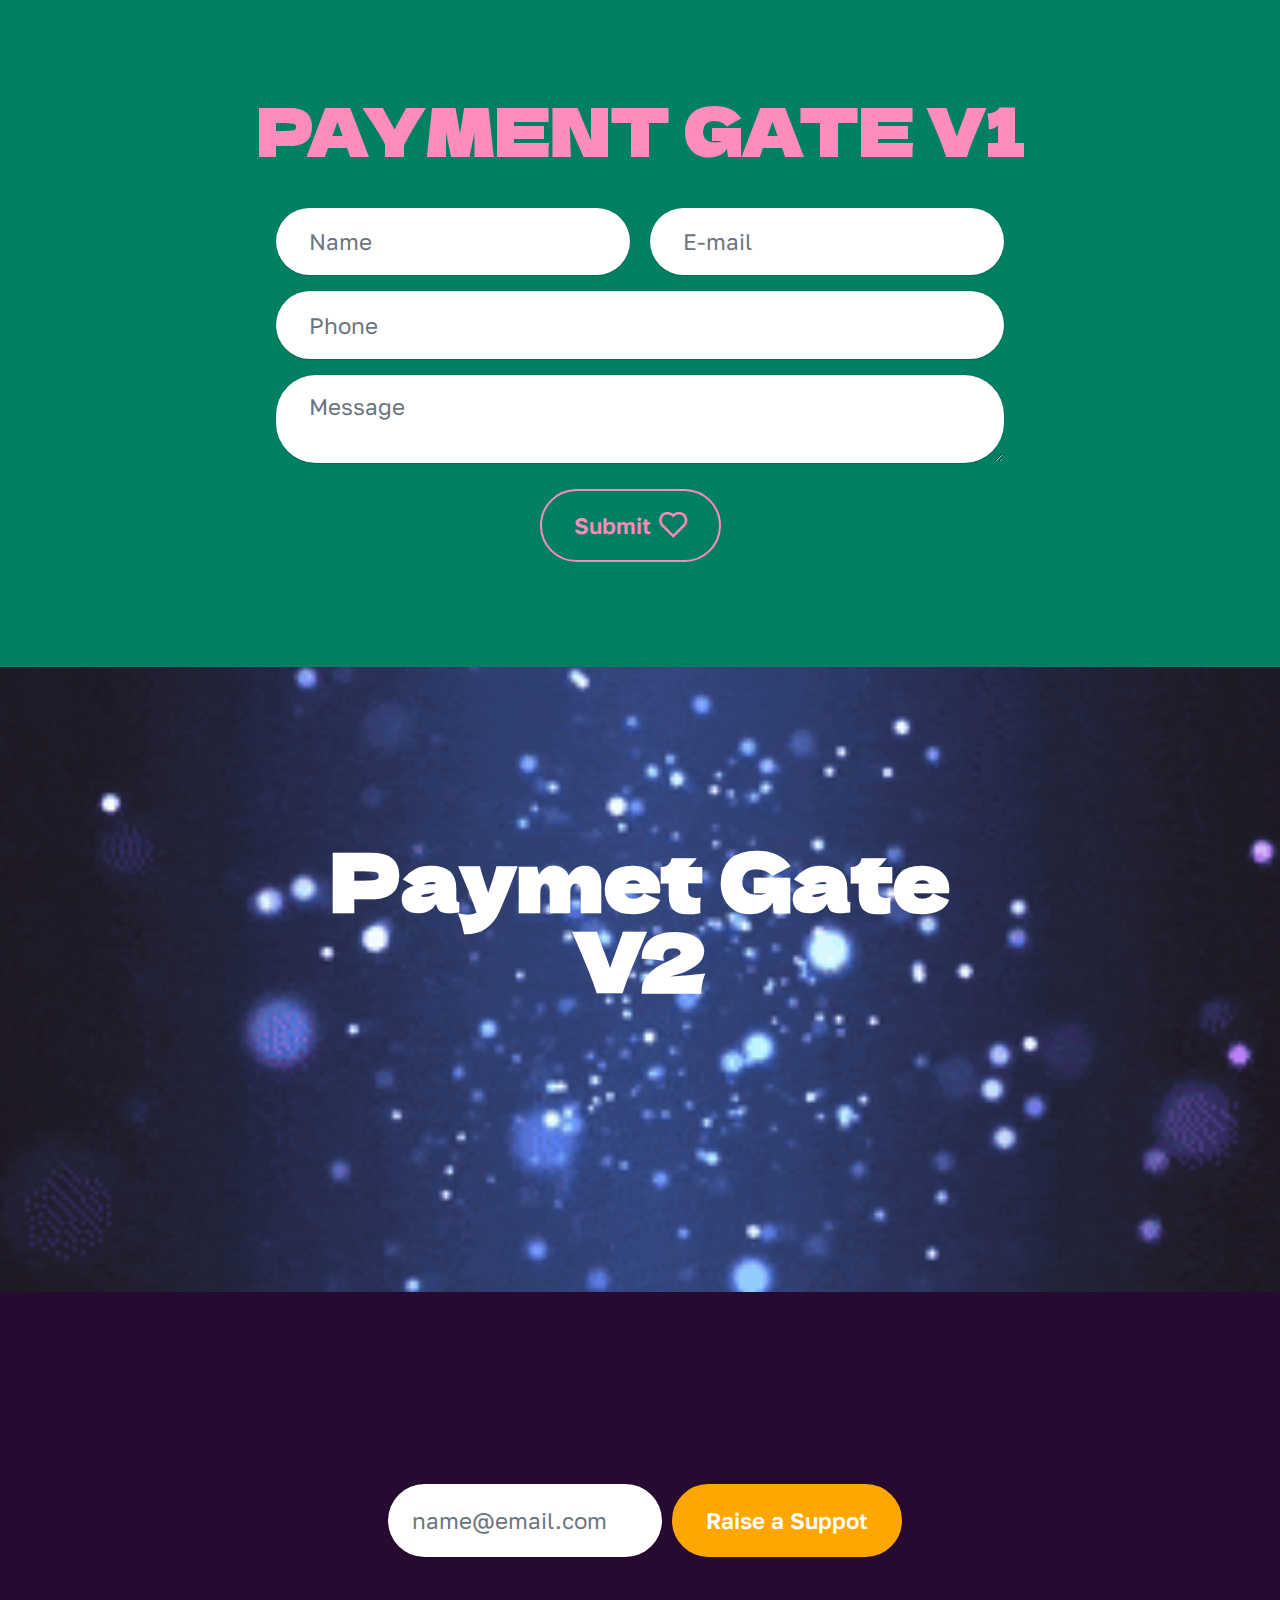
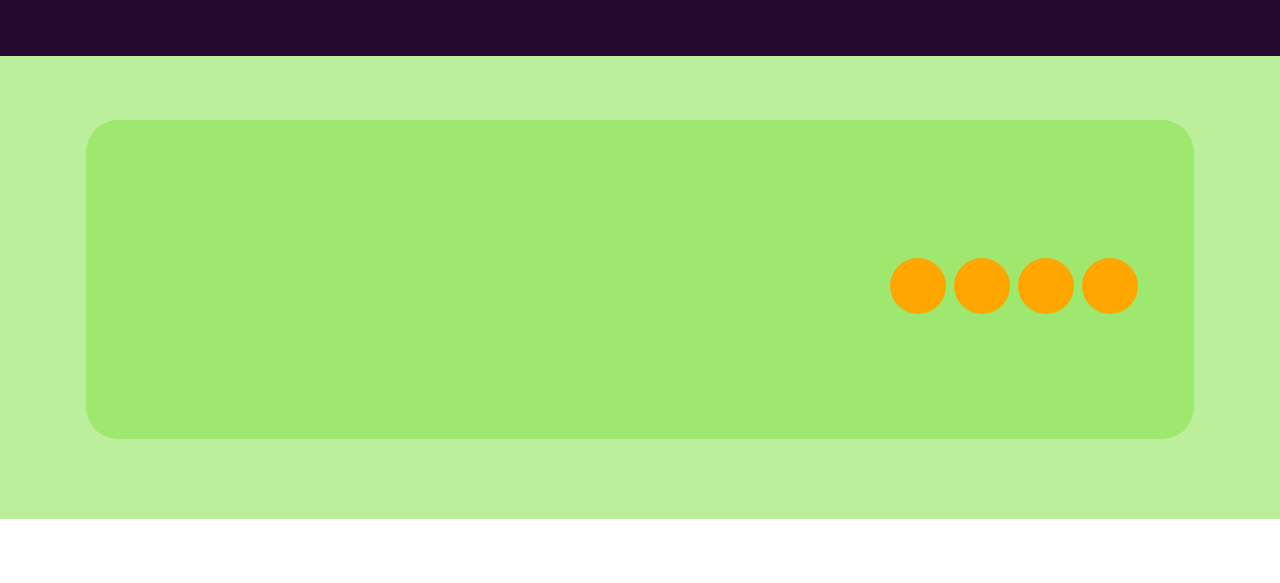
==== index.html @ 2d4a3974 "Rename payme.html to index.html" ====
<!DOCTYPE html>
<html  >
<head>
 
  <meta charset="UTF-8">
  <meta http-equiv="X-UA-Compatible" content="IE=edge">
  <meta name="generator" content="Mobirise v5.9.6, mobirise.com">
  <meta name="twitter:card" content="summary_large_image"/>
  <meta name="twitter:image:src" content="www.techtoam.online">
  <meta property="og:image" content="www.techtoam.online">
  <meta name="twitter:title" content="Payment Gate V1">
  <meta name="viewport" content="width=device-width, initial-scale=1, minimum-scale=1">
  <link rel="shortcut icon" href="assets/images/logo5.png" type="image/x-icon">
  <meta name="description" content="If Any Issue Visit "www.techtoam.online"">
  
  
  <title>Payment Gate V1</title>
  <link rel="stylesheet" href="assets/web/assets/mobirise-icons2/mobirise2.css">
  <link rel="stylesheet" href="assets/bootstrap/css/bootstrap.min.css">
  <link rel="stylesheet" href="assets/bootstrap/css/bootstrap-grid.min.css">
  <link rel="stylesheet" href="assets/bootstrap/css/bootstrap-reboot.min.css">
  <link rel="stylesheet" href="assets/animatecss/animate.css">
  <link rel="stylesheet" href="assets/socicon/css/styles.css">
  <link rel="stylesheet" href="assets/theme/css/style.css">
  <link rel="preload" href="https://fonts.googleapis.com/css?family=Dela+Gothic+One:400&display=swap" as="style" onload="this.onload=null;this.rel='stylesheet'">
  <noscript><link rel="stylesheet" href="https://fonts.googleapis.com/css?family=Dela+Gothic+One:400&display=swap"></noscript>
  <link rel="preload" href="https://fonts.googleapis.com/css?family=Golos+Text:400,500,600,700,800,900&display=swap" as="style" onload="this.onload=null;this.rel='stylesheet'">
  <noscript><link rel="stylesheet" href="https://fonts.googleapis.com/css?family=Golos+Text:400,500,600,700,800,900&display=swap"></noscript>
  <link rel="preload" as="style" href="assets/mobirise/css/mbr-additional.css"><link rel="stylesheet" href="assets/mobirise/css/mbr-additional.css" type="text/css">

  
  
  
</head>
<body>
  
  <section data-bs-version="5.1" class="form5 cid-tIskrx6sZd" id="form02-4">
    
    
    <div class="container">
        <div class="mbr-section-head mb-5">
            <h3 class="mbr-section-title mbr-fonts-style align-center mb-0 display-2"><strong>PAYMENT GATE V1</strong></h3>
            
        </div>
        <div class="row justify-content-center mt-4">
            <div class="col-lg-8 mx-auto mbr-form" data-form-type="formoid">
                <form action="https://mobirise.eu/" method="POST" class="mbr-form form-with-styler" data-form-title="Form Name"><input type="hidden" name="email" data-form-email="true" value="CdD4Iur0MxuhsrkPX3YFH2warmwFqanEBlqRTbHiNuiaCxrFxrR+03YsXpasebrHOcheY7+Vs6Jq65Nh9EQdQINlr+l7bWSdSvpnKxPOwG3VvBiSpjkyISrBIZpYjidN">
                    <div class="row">
                        <div hidden="hidden" data-form-alert="" class="alert alert-success col-12">If You Pay a Amount just mention in the last page</div>
                        <div hidden="hidden" data-form-alert-danger="" class="alert alert-danger col-12">
                            Oops...! some problem!
                        </div>
                    </div>
                    <div class="dragArea row">
                        <div class="col-md col-sm-12 form-group mb-3" data-for="name">
                            <input type="text" name="name" placeholder="Name" data-form-field="name" class="form-control" value="" id="name-form02-4">
                        </div>
                        <div class="col-md col-sm-12 form-group mb-3" data-for="email">
                            <input type="email" name="email" placeholder="E-mail" data-form-field="email" class="form-control" value="" id="email-form02-4">
                        </div>
                        <div class="col-12 form-group mb-3" data-for="phone">
                            <input type="tel" name="phone" placeholder="Phone" data-form-field="phone" class="form-control" value="" id="phone-form02-4">
                        </div>
                        <div class="col-12 form-group mb-3" data-for="textarea">
                            <textarea name="textarea" placeholder="Message" data-form-field="textarea" class="form-control" id="textarea-form02-4"></textarea>
                        </div>
                        <div class="col-lg-12 col-md-12 col-sm-12 align-center mbr-section-btn"><button type="submit" class="btn btn-primary-outline display-7"><span class="mobi-mbri mobi-mbri-hearth mbr-iconfont mbr-iconfont-btn"></span>Submit</button></div>
                    </div>
                </form>
            </div>
        </div>
    </div>
</section>

<section data-bs-version="5.1" class="header09 cid-tRlEH1mTZE" id="header09-7">
	
	
	<div class="container">
		<div class="row">
			<div class="content-wrap col-12 col-md-8">
				<h1 class="mbr-section-title mbr-fonts-style mbr-white mb-4 display-1"><strong>Paymet Gate V2</strong></h1>
				
				
				<div class="mbr-section-btn"><a class="btn btn-white-outline display-7" href="v2.html"><span class="mobi-mbri mobi-mbri-gift mbr-iconfont mbr-iconfont-btn"></span>Pay me&nbsp;</a></div>
			</div>
		</div>
	</div>
</section>

<section data-bs-version="5.1" class="form1 cid-tIsokmLLOC" id="form01-7">
	

	

	<div class="container">
		<div class="row content-wrapper justify-content-center">
			<div class="col-lg-7 mbr-form">
				<div class="col-lg-12 col-md-12 col-sm-12">
					<h5 class="mbr-section-title mbr-fonts-style mb-5 display-2"><strong>Support</strong></h5>
				</div>

				<div class="text-wrapper align-left" data-form-type="formoid">
					<!--Formbuilder Form-->
					<form action="https://mobirise.eu/" method="POST" class="mbr-form form-with-styler" data-form-title="Form Name"><input type="hidden" name="email" data-form-email="true" value="kT1NC39jhcXdn9etrbfE7EiqmKxVWRuN/OT3fDqJWpdDVyTcLoqgGjrl6Vm1IdF5paGgsJNyRIjG+1FKTbO96HuBQHPBpTkLebrOfOdaG3wlekx1Z7yC6/lmUrrujJB6">
						<div class="row">
							<div hidden="hidden" data-form-alert="" class="alert alert-success col-12">Our team Contact with in 10* minitue</div>
							<div hidden="hidden" data-form-alert-danger="" class="alert alert-danger col-12">
								Oops...! some problem!
							</div>
						</div>
						<div class="dragArea row">
							<div data-for="email" class="col-lg-6 col-md-6 col-sm-12 form-group">
								<input type="email" name="email" placeholder="name@email.com" data-form-field="email" class="form-control display-7" value="" id="email-form01-7">
							</div>
							<div class="col-auto mbr-section-btn"><button type="submit" class="w-100 w-100 w-100 w-100 w-100 w-100 btn btn-secondary display-7">Raise a Suppot</button></div>
						</div>
					</form>
					<!--Formbuilder Form-->
				</div>
			</div>
		</div>
	</div>
</section>

<section data-bs-version="5.1" class="footer1 cid-tHfEgJYxcL" once="footers" id="footer01-q">
	

	
	
	<div class="container">
		<div class="row mbr-white">
			<div class="col-12 col-md-6 col-lg-3">
				<h5 class="mbr-section-subtitle mbr-fonts-style mb-2 display-5"></h5>
				<ul class="list mbr-fonts-style display-7">
					<li class="mbr-text item-wrap"><br></li>
				</ul>
			</div>
			<div class="col-12 col-md-6 col-lg-3">
				<h5 class="mbr-section-subtitle mbr-fonts-style mb-2 display-5"></h5>
				<ul class="list mbr-fonts-style display-7">
					<li class="mbr-text item-wrap"><br></li>
				</ul>
			</div>
			<div class="col-12 col-md-6 col-lg-3">
				<h5 class="mbr-section-subtitle mbr-fonts-style mb-2 display-5"></h5>
				<ul class="list mbr-fonts-style display-7"><br>
				</ul>
			</div>
			<div class="col-12 col-md-6 col-lg-3">
				<h5 class="mbr-section-subtitle mbr-fonts-style mb-2 display-5"></h5>
				<ul class="list mbr-fonts-style display-7">
					<li class="mbr-text item-wrap"><br></li>
				</ul>
			</div>
			<div class="col-12 mt-5 footer-col">
				<div class="mbr-section-btn align-left"><a class="btn btn-secondary display-4" href="mailto:techtoambusiness@gmail.com">Gmail me</a></div>

				<div class="social-row mt-2 display-7">
					<div class="soc-item">
						<a href="http://www.techtoam.online" target="_blank">
							<span class="mbr-iconfont socicon-tiktok socicon"></span>
						</a>
					</div>
					<div class="soc-item">
						<a href="https://www.instagram.com/tech_to_am" target="_blank">
							<span class="mbr-iconfont socicon-instagram socicon"></span>
						</a>
					</div>
					<div class="soc-item">
						<a href="https://www.youtube.com/c/TECHTOAM" target="_blank">
							<span class="mbr-iconfont socicon-youtube socicon"></span>
						</a>
					</div>
					<div class="soc-item">
						<a href="https://twitter.com/techtoam1" target="_blank">
							<span class="mbr-iconfont socicon-twitter socicon"></span>
						</a>
					</div>
				</div>
			</div>
			<div class="col-12 mt-4">
				<p class="mbr-text mb-0 mbr-fonts-style copyright align-center display-4">
					© 2023 AM industry's All Rights Reserved
				</p>
			</div>
		</div>
	</div>
</section><section class="display-7" style="padding: 0;align-items: center;justify-content: center;flex-wrap: wrap;    align-content: center;display: flex;position: relative;height: 4rem;"><a href="https://mobiri.se/3072282" style="flex: 1 1;height: 4rem;position: absolute;width: 100%;z-index: 1;"><img alt="" style="height: 4rem;" src="[data-uri]"></a><p style="margin: 0;text-align: center;" class="display-7">&#8204;</p><a style="z-index:1" href="https://techtoam.online/">Official Website</a></section><script src="assets/bootstrap/js/bootstrap.bundle.min.js"></script>  <script src="assets/smoothscroll/smooth-scroll.js"></script>  <script src="assets/ytplayer/index.js"></script>  <script src="assets/theme/js/script.js"></script>  <script src="assets/formoid/formoid.min.js"></script>  
  
  
 <div id="scrollToTop" class="scrollToTop mbr-arrow-up"><a style="text-align: center;"><i class="mbr-arrow-up-icon mbr-arrow-up-icon-cm cm-icon cm-icon-smallarrow-up"></i></a></div>
    <input name="animation" type="hidden">
  </body>
</html>
---- assets/web/assets/mobirise-icons2/mobirise2.css ----
@font-face {
  font-family: 'Moririse2';
  font-display: swap;
  src:  url('mobirise2.eot?f2bix4');
  src:  url('mobirise2.eot?f2bix4#iefix') format('embedded-opentype'),
    url('mobirise2.ttf?f2bix4') format('truetype'),
    url('mobirise2.woff?f2bix4') format('woff'),
    url('mobirise2.svg?f2bix4#mobirise2') format('svg');
  font-weight: normal;
  font-style: normal;
}

[class^="mobi-"], [class*=" mobi-"] {
  /* use !important to prevent issues with browser extensions that change fonts */
  font-family: 'Moririse2' !important;
  speak: none;
  font-style: normal;
  font-weight: normal;
  font-variant: normal;
  text-transform: none;
  line-height: 1;

  /* Better Font Rendering =========== */
  -webkit-font-smoothing: antialiased;
  -moz-osx-font-smoothing: grayscale;
}

.mobi-mbri-add-submenu:before {
  content: "\e900";
}
.mobi-mbri-alert:before {
  content: "\e901";
}
.mobi-mbri-align-center:before {
  content: "\e902";
}
.mobi-mbri-align-justify:before {
  content: "\e903";
}
.mobi-mbri-align-left:before {
  content: "\e904";
}
.mobi-mbri-align-right:before {
  content: "\e905";
}
.mobi-mbri-android:before {
  content: "\e906";
}
.mobi-mbri-apple:before {
  content: "\e907";
}
.mobi-mbri-arrow-down:before {
  content: "\e908";
}
.mobi-mbri-arrow-next:before {
  content: "\e909";
}
.mobi-mbri-arrow-prev:before {
  content: "\e90a";
}
.mobi-mbri-arrow-up:before {
  content: "\e90b";
}
.mobi-mbri-bold:before {
  content: "\e90c";
}
.mobi-mbri-bookmark:before {
  content: "\e90d";
}
.mobi-mbri-bootstrap:before {
  content: "\e90e";
}
.mobi-mbri-briefcase:before {
  content: "\e90f";
}
.mobi-mbri-browse:before {
  content: "\e910";
}
.mobi-mbri-bulleted-list:before {
  content: "\e911";
}
.mobi-mbri-calendar:before {
  content: "\e912";
}
.mobi-mbri-camera:before {
  content: "\e913";
}
.mobi-mbri-cart-add:before {
  content: "\e914";
}
.mobi-mbri-cart-full:before {
  content: "\e915";
}
.mobi-mbri-cash:before {
  content: "\e916";
}
.mobi-mbri-change-style:before {
  content: "\e917";
}
.mobi-mbri-chat:before {
  content: "\e918";
}
.mobi-mbri-clock:before {
  content: "\e919";
}
.mobi-mbri-close:before {
  content: "\e91a";
}
.mobi-mbri-cloud:before {
  content: "\e91b";
}
.mobi-mbri-code:before {
  content: "\e91c";
}
.mobi-mbri-contact-form:before {
  content: "\e91d";
}
.mobi-mbri-credit-card:before {
  content: "\e91e";
}
.mobi-mbri-cursor-click:before {
  content: "\e91f";
}
.mobi-mbri-cust-feedback:before {
  content: "\e920";
}
.mobi-mbri-database:before {
  content: "\e921";
}
.mobi-mbri-delivery:before {
  content: "\e922";
}
.mobi-mbri-desktop:before {
  content: "\e923";
}
.mobi-mbri-devices:before {
  content: "\e924";
}
.mobi-mbri-down:before {
  content: "\e925";
}
.mobi-mbri-download-2:before {
  content: "\e926";
}
.mobi-mbri-download:before {
  content: "\e927";
}
.mobi-mbri-drag-n-drop-2:before {
  content: "\e928";
}
.mobi-mbri-drag-n-drop:before {
  content: "\e929";
}
.mobi-mbri-edit-2:before {
  content: "\e92a";
}
.mobi-mbri-edit:before {
  content: "\e92b";
}
.mobi-mbri-error:before {
  content: "\e92c";
}
.mobi-mbri-extension:before {
  content: "\e92d";
}
.mobi-mbri-features:before {
  content: "\e92e";
}
.mobi-mbri-file:before {
  content: "\e92f";
}
.mobi-mbri-flag:before {
  content: "\e930";
}
.mobi-mbri-folder:before {
  content: "\e931";
}
.mobi-mbri-gift:before {
  content: "\e932";
}
.mobi-mbri-github:before {
  content: "\e933";
}
.mobi-mbri-globe-2:before {
  content: "\e934";
}
.mobi-mbri-globe:before {
  content: "\e935";
}
.mobi-mbri-growing-chart:before {
  content: "\e936";
}
.mobi-mbri-hearth:before {
  content: "\e937";
}
.mobi-mbri-help:before {
  content: "\e938";
}
.mobi-mbri-home:before {
  content: "\e939";
}
.mobi-mbri-hot-cup:before {
  content: "\e93a";
}
.mobi-mbri-idea:before {
  content: "\e93b";
}
.mobi-mbri-image-gallery:before {
  content: "\e93c";
}
.mobi-mbri-image-slider:before {
  content: "\e93d";
}
.mobi-mbri-info:before {
  content: "\e93e";
}
.mobi-mbri-italic:before {
  content: "\e93f";
}
.mobi-mbri-key:before {
  content: "\e940";
}
.mobi-mbri-laptop:before {
  content: "\e941";
}
.mobi-mbri-layers:before {
  content: "\e942";
}
.mobi-mbri-left-right:before {
  content: "\e943";
}
.mobi-mbri-left:before {
  content: "\e944";
}
.mobi-mbri-letter:before {
  content: "\e945";
}
.mobi-mbri-like:before {
  content: "\e946";
}
.mobi-mbri-link:before {
  content: "\e947";
}
.mobi-mbri-lock:before {
  content: "\e948";
}
.mobi-mbri-login:before {
  content: "\e949";
}
.mobi-mbri-logout:before {
  content: "\e94a";
}
.mobi-mbri-magic-stick:before {
  content: "\e94b";
}
.mobi-mbri-map-pin:before {
  content: "\e94c";
}
.mobi-mbri-menu:before {
  content: "\e94d";
}
.mobi-mbri-mobile-2:before {
  content: "\e94e";
}
.mobi-mbri-mobile-horizontal:before {
  content: "\e94f";
}
.mobi-mbri-mobile:before {
  content: "\e950";
}
.mobi-mbri-mobirise:before {
  content: "\e951";
}
.mobi-mbri-more-horizontal:before {
  content: "\e952";
}
.mobi-mbri-more-vertical:before {
  content: "\e953";
}
.mobi-mbri-music:before {
  content: "\e954";
}
.mobi-mbri-new-file:before {
  content: "\e955";
}
.mobi-mbri-numbered-list:before {
  content: "\e956";
}
.mobi-mbri-opened-folder:before {
  content: "\e957";
}
.mobi-mbri-pages:before {
  content: "\e958";
}
.mobi-mbri-paper-plane:before {
  content: "\e959";
}
.mobi-mbri-paperclip:before {
  content: "\e95a";
}
.mobi-mbri-phone:before {
  content: "\e95b";
}
.mobi-mbri-photo:before {
  content: "\e95c";
}
.mobi-mbri-photos:before {
  content: "\e95d";
}
.mobi-mbri-pin:before {
  content: "\e95e";
}
.mobi-mbri-play:before {
  content: "\e95f";
}
.mobi-mbri-plus:before {
  content: "\e960";
}
.mobi-mbri-preview:before {
  content: "\e961";
}
.mobi-mbri-print:before {
  content: "\e962";
}
.mobi-mbri-protect:before {
  content: "\e963";
}
.mobi-mbri-question:before {
  content: "\e964";
}
.mobi-mbri-quote-left:before {
  content: "\e965";
}
.mobi-mbri-quote-right:before {
  content: "\e966";
}
.mobi-mbri-redo:before {
  content: "\e967";
}
.mobi-mbri-refresh:before {
  content: "\e968";
}
.mobi-mbri-responsive-2:before {
  content: "\e969";
}
.mobi-mbri-responsive:before {
  content: "\e96a";
}
.mobi-mbri-right:before {
  content: "\e96b";
}
.mobi-mbri-rocket:before {
  content: "\e96c";
}
.mobi-mbri-sad-face:before {
  content: "\e96d";
}
.mobi-mbri-sale:before {
  content: "\e96e";
}
.mobi-mbri-save:before {
  content: "\e96f";
}
.mobi-mbri-search:before {
  content: "\e970";
}
.mobi-mbri-setting-2:before {
  content: "\e971";
}
.mobi-mbri-setting-3:before {
  content: "\e972";
}
.mobi-mbri-setting:before {
  content: "\e973";
}
.mobi-mbri-share:before {
  content: "\e974";
}
.mobi-mbri-shopping-bag:before {
  content: "\e975";
}
.mobi-mbri-shopping-basket:before {
  content: "\e976";
}
.mobi-mbri-shopping-cart:before {
  content: "\e977";
}
.mobi-mbri-sites:before {
  content: "\e978";
}
.mobi-mbri-smile-face:before {
  content: "\e979";
}
.mobi-mbri-speed:before {
  content: "\e97a";
}
.mobi-mbri-star:before {
  content: "\e97b";
}
.mobi-mbri-success:before {
  content: "\e97c";
}
.mobi-mbri-sun:before {
  content: "\e97d";
}
.mobi-mbri-sun2:before {
  content: "\e97e";
}
.mobi-mbri-tablet-vertical:before {
  content: "\e97f";
}
.mobi-mbri-tablet:before {
  content: "\e980";
}
.mobi-mbri-target:before {
  content: "\e981";
}
.mobi-mbri-timer:before {
  content: "\e982";
}
.mobi-mbri-to-ftp:before {
  content: "\e983";
}
.mobi-mbri-to-local-drive:before {
  content: "\e984";
}
.mobi-mbri-touch-swipe:before {
  content: "\e985";
}
.mobi-mbri-touch:before {
  content: "\e986";
}
.mobi-mbri-trash:before {
  content: "\e987";
}
.mobi-mbri-underline:before {
  content: "\e988";
}
.mobi-mbri-undo:before {
  content: "\e989";
}
.mobi-mbri-unlink:before {
  content: "\e98a";
}
.mobi-mbri-unlock:before {
  content: "\e98b";
}
.mobi-mbri-up-down:before {
  content: "\e98c";
}
.mobi-mbri-up:before {
  content: "\e98d";
}
.mobi-mbri-update:before {
  content: "\e98e";
}
.mobi-mbri-upload-2:before {
  content: "\e98f";
}
.mobi-mbri-upload:before {
  content: "\e990";
}
.mobi-mbri-user-2:before {
  content: "\e991";
}
.mobi-mbri-user:before {
  content: "\e992";
}
.mobi-mbri-users:before {
  content: "\e993";
}
.mobi-mbri-video-play:before {
  content: "\e994";
}
.mobi-mbri-video:before {
  content: "\e995";
}
.mobi-mbri-watch:before {
  content: "\e996";
}
.mobi-mbri-website-theme-2:before {
  content: "\e997";
}
.mobi-mbri-website-theme:before {
  content: "\e998";
}
.mobi-mbri-wifi:before {
  content: "\e999";
}
.mobi-mbri-windows:before {
  content: "\e99a";
}
.mobi-mbri-zoom-in:before {
  content: "\e99b";
}
.mobi-mbri-zoom-out:before {
  content: "\e99c";
}
---- assets/socicon/css/styles.css ----
@charset "UTF-8";

@font-face {
  font-family: 'Socicon';
  src:  url('../fonts/socicon.eot');
  src:  url('../fonts/socicon.eot?#iefix') format('embedded-opentype'),
    url('../fonts/socicon.woff2') format('woff2'),
    url('../fonts/socicon.ttf') format('truetype'),
    url('../fonts/socicon.woff') format('woff'),
    url('../fonts/socicon.svg#socicon') format('svg');
  font-weight: normal;
  font-style: normal;
  font-display: swap;
}

[data-icon]:before {
  font-family: "socicon" !important;
  content: attr(data-icon);
  font-style: normal !important;
  font-weight: normal !important;
  font-variant: normal !important;
  text-transform: none !important;
  speak: none;
  line-height: 1;
  -webkit-font-smoothing: antialiased;
  -moz-osx-font-smoothing: grayscale;
}

[class^="socicon-"], [class*=" socicon-"] {
  /* use !important to prevent issues with browser extensions that change fonts */
  font-family: 'Socicon' !important;
  speak: none;
  font-style: normal;
  font-weight: normal;
  font-variant: normal;
  text-transform: none;
  line-height: 1;

  /* Better Font Rendering =========== */
  -webkit-font-smoothing: antialiased;
  -moz-osx-font-smoothing: grayscale;
}

.socicon-eitaa:before {
  content: "\e97c";
}
.socicon-soroush:before {
  content: "\e97d";
}
.socicon-bale:before {
  content: "\e97e";
}
.socicon-zazzle:before {
  content: "\e97b";
}
.socicon-society6:before {
  content: "\e97a";
}
.socicon-redbubble:before {
  content: "\e979";
}
.socicon-avvo:before {
  content: "\e978";
}
.socicon-stitcher:before {
  content: "\e977";
}
.socicon-googlehangouts:before {
  content: "\e974";
}
.socicon-dlive:before {
  content: "\e975";
}
.socicon-vsco:before {
  content: "\e976";
}
.socicon-flipboard:before {
  content: "\e973";
}
.socicon-ubuntu:before {
  content: "\e958";
}
.socicon-artstation:before {
  content: "\e959";
}
.socicon-invision:before {
  content: "\e95a";
}
.socicon-torial:before {
  content: "\e95b";
}
.socicon-collectorz:before {
  content: "\e95c";
}
.socicon-seenthis:before {
  content: "\e95d";
}
.socicon-googleplaymusic:before {
  content: "\e95e";
}
.socicon-debian:before {
  content: "\e95f";
}
.socicon-filmfreeway:before {
  content: "\e960";
}
.socicon-gnome:before {
  content: "\e961";
}
.socicon-itchio:before {
  content: "\e962";
}
.socicon-jamendo:before {
  content: "\e963";
}
.socicon-mix:before {
  content: "\e964";
}
.socicon-sharepoint:before {
  content: "\e965";
}
.socicon-tinder:before {
  content: "\e966";
}
.socicon-windguru:before {
  content: "\e967";
}
.socicon-cdbaby:before {
  content: "\e968";
}
.socicon-elementaryos:before {
  content: "\e969";
}
.socicon-stage32:before {
  content: "\e96a";
}
.socicon-tiktok:before {
  content: "\e96b";
}
.socicon-gitter:before {
  content: "\e96c";
}
.socicon-letterboxd:before {
  content: "\e96d";
}
.socicon-threema:before {
  content: "\e96e";
}
.socicon-splice:before {
  content: "\e96f";
}
.socicon-metapop:before {
  content: "\e970";
}
.socicon-naver:before {
  content: "\e971";
}
.socicon-remote:before {
  content: "\e972";
}
.socicon-internet:before {
  content: "\e957";
}
.socicon-moddb:before {
  content: "\e94b";
}
.socicon-indiedb:before {
  content: "\e94c";
}
.socicon-traxsource:before {
  content: "\e94d";
}
.socicon-gamefor:before {
  content: "\e94e";
}
.socicon-pixiv:before {
  content: "\e94f";
}
.socicon-myanimelist:before {
  content: "\e950";
}
.socicon-blackberry:before {
  content: "\e951";
}
.socicon-wickr:before {
  content: "\e952";
}
.socicon-spip:before {
  content: "\e953";
}
.socicon-napster:before {
  content: "\e954";
}
.socicon-beatport:before {
  content: "\e955";
}
.socicon-hackerone:before {
  content: "\e956";
}
.socicon-hackernews:before {
  content: "\e946";
}
.socicon-smashwords:before {
  content: "\e947";
}
.socicon-kobo:before {
  content: "\e948";
}
.socicon-bookbub:before {
  content: "\e949";
}
.socicon-mailru:before {
  content: "\e94a";
}
.socicon-gitlab:before {
  content: "\e945";
}
.socicon-instructables:before {
  content: "\e944";
}
.socicon-portfolio:before {
  content: "\e943";
}
.socicon-codered:before {
  content: "\e940";
}
.socicon-origin:before {
  content: "\e941";
}
.socicon-nextdoor:before {
  content: "\e942";
}
.socicon-udemy:before {
  content: "\e93f";
}
.socicon-livemaster:before {
  content: "\e93e";
}
.socicon-crunchbase:before {
  content: "\e93b";
}
.socicon-homefy:before {
  content: "\e93c";
}
.socicon-calendly:before {
  content: "\e93d";
}
.socicon-realtor:before {
  content: "\e90f";
}
.socicon-tidal:before {
  content: "\e910";
}
.socicon-qobuz:before {
  content: "\e911";
}
.socicon-natgeo:before {
  content: "\e912";
}
.socicon-mastodon:before {
  content: "\e913";
}
.socicon-unsplash:before {
  content: "\e914";
}
.socicon-homeadvisor:before {
  content: "\e915";
}
.socicon-angieslist:before {
  content: "\e916";
}
.socicon-codepen:before {
  content: "\e917";
}
.socicon-slack:before {
  content: "\e918";
}
.socicon-openaigym:before {
  content: "\e919";
}
.socicon-logmein:before {
  content: "\e91a";
}
.socicon-fiverr:before {
  content: "\e91b";
}
.socicon-gotomeeting:before {
  content: "\e91c";
}
.socicon-aliexpress:before {
  content: "\e91d";
}
.socicon-guru:before {
  content: "\e91e";
}
.socicon-appstore:before {
  content: "\e91f";
}
.socicon-homes:before {
  content: "\e920";
}
.socicon-zoom:before {
  content: "\e921";
}
.socicon-alibaba:before {
  content: "\e922";
}
.socicon-craigslist:before {
  content: "\e923";
}
.socicon-wix:before {
  content: "\e924";
}
.socicon-redfin:before {
  content: "\e925";
}
.socicon-googlecalendar:before {
  content: "\e926";
}
.socicon-shopify:before {
  content: "\e927";
}
.socicon-freelancer:before {
  content: "\e928";
}
.socicon-seedrs:before {
  content: "\e929";
}
.socicon-bing:before {
  content: "\e92a";
}
.socicon-doodle:before {
  content: "\e92b";
}
.socicon-bonanza:before {
  content: "\e92c";
}
.socicon-squarespace:before {
  content: "\e92d";
}
.socicon-toptal:before {
  content: "\e92e";
}
.socicon-gust:before {
  content: "\e92f";
}
.socicon-ask:before {
  content: "\e930";
}
.socicon-trulia:before {
  content: "\e931";
}
.socicon-loomly:before {
  content: "\e932";
}
.socicon-ghost:before {
  content: "\e933";
}
.socicon-upwork:before {
  content: "\e934";
}
.socicon-fundable:before {
  content: "\e935";
}
.socicon-booking:before {
  content: "\e936";
}
.socicon-googlemaps:before {
  content: "\e937";
}
.socicon-zillow:before {
  content: "\e938";
}
.socicon-niconico:before {
  content: "\e939";
}
.socicon-toneden:before {
  content: "\e93a";
}
.socicon-augment:before {
  content: "\e908";
}
.socicon-bitbucket:before {
  content: "\e909";
}
.socicon-fyuse:before {
  content: "\e90a";
}
.socicon-yt-gaming:before {
  content: "\e90b";
}
.socicon-sketchfab:before {
  content: "\e90c";
}
.socicon-mobcrush:before {
  content: "\e90d";
}
.socicon-microsoft:before {
  content: "\e90e";
}
.socicon-pandora:before {
  content: "\e907";
}
.socicon-messenger:before {
  content: "\e906";
}
.socicon-gamewisp:before {
  content: "\e905";
}
.socicon-bloglovin:before {
  content: "\e904";
}
.socicon-tunein:before {
  content: "\e903";
}
.socicon-gamejolt:before {
  content: "\e901";
}
.socicon-trello:before {
  content: "\e902";
}
.socicon-spreadshirt:before {
  content: "\e900";
}
.socicon-500px:before {
  content: "\e000";
}
.socicon-8tracks:before {
  content: "\e001";
}
.socicon-airbnb:before {
  content: "\e002";
}
.socicon-alliance:before {
  content: "\e003";
}
.socicon-amazon:before {
  content: "\e004";
}
.socicon-amplement:before {
  content: "\e005";
}
.socicon-android:before {
  content: "\e006";
}
.socicon-angellist:before {
  content: "\e007";
}
.socicon-apple:before {
  content: "\e008";
}
.socicon-appnet:before {
  content: "\e009";
}
.socicon-baidu:before {
  content: "\e00a";
}
.socicon-bandcamp:before {
  content: "\e00b";
}
.socicon-battlenet:before {
  content: "\e00c";
}
.socicon-mixer:before {
  content: "\e00d";
}
.socicon-bebee:before {
  content: "\e00e";
}
.socicon-bebo:before {
  content: "\e00f";
}
.socicon-behance:before {
  content: "\e010";
}
.socicon-blizzard:before {
  content: "\e011";
}
.socicon-blogger:before {
  content: "\e012";
}
.socicon-buffer:before {
  content: "\e013";
}
.socicon-chrome:before {
  content: "\e014";
}
.socicon-coderwall:before {
  content: "\e015";
}
.socicon-curse:before {
  content: "\e016";
}
.socicon-dailymotion:before {
  content: "\e017";
}
.socicon-deezer:before {
  content: "\e018";
}
.socicon-delicious:before {
  content: "\e019";
}
.socicon-deviantart:before {
  content: "\e01a";
}
.socicon-diablo:before {
  content: "\e01b";
}
.socicon-digg:before {
  content: "\e01c";
}
.socicon-discord:before {
  content: "\e01d";
}
.socicon-disqus:before {
  content: "\e01e";
}
.socicon-douban:before {
  content: "\e01f";
}
.socicon-draugiem:before {
  content: "\e020";
}
.socicon-dribbble:before {
  content: "\e021";
}
.socicon-drupal:before {
  content: "\e022";
}
.socicon-ebay:before {
  content: "\e023";
}
.socicon-ello:before {
  content: "\e024";
}
.socicon-endomodo:before {
  content: "\e025";
}
.socicon-envato:before {
  content: "\e026";
}
.socicon-etsy:before {
  content: "\e027";
}
.socicon-facebook:before {
  content: "\e028";
}
.socicon-feedburner:before {
  content: "\e029";
}
.socicon-filmweb:before {
  content: "\e02a";
}
.socicon-firefox:before {
  content: "\e02b";
}
.socicon-flattr:before {
  content: "\e02c";
}
.socicon-flickr:before {
  content: "\e02d";
}
.socicon-formulr:before {
  content: "\e02e";
}
.socicon-forrst:before {
  content: "\e02f";
}
.socicon-foursquare:before {
  content: "\e030";
}
.socicon-friendfeed:before {
  content: "\e031";
}
.socicon-github:before {
  content: "\e032";
}
.socicon-goodreads:before {
  content: "\e033";
}
.socicon-google:before {
  content: "\e034";
}
.socicon-googlescholar:before {
  content: "\e035";
}
.socicon-googlegroups:before {
  content: "\e036";
}
.socicon-googlephotos:before {
  content: "\e037";
}
.socicon-googleplus:before {
  content: "\e038";
}
.socicon-grooveshark:before {
  content: "\e039";
}
.socicon-hackerrank:before {
  content: "\e03a";
}
.socicon-hearthstone:before {
  content: "\e03b";
}
.socicon-hellocoton:before {
  content: "\e03c";
}
.socicon-heroes:before {
  content: "\e03d";
}
.socicon-smashcast:before {
  content: "\e03e";
}
.socicon-horde:before {
  content: "\e03f";
}
.socicon-houzz:before {
  content: "\e040";
}
.socicon-icq:before {
  content: "\e041";
}
.socicon-identica:before {
  content: "\e042";
}
.socicon-imdb:before {
  content: "\e043";
}
.socicon-instagram:before {
  content: "\e044";
}
.socicon-issuu:before {
  content: "\e045";
}
.socicon-istock:before {
  content: "\e046";
}
.socicon-itunes:before {
  content: "\e047";
}
.socicon-keybase:before {
  content: "\e048";
}
.socicon-lanyrd:before {
  content: "\e049";
}
.socicon-lastfm:before {
  content: "\e04a";
}
.socicon-line:before {
  content: "\e04b";
}
.socicon-linkedin:before {
  content: "\e04c";
}
.socicon-livejournal:before {
  content: "\e04d";
}
.socicon-lyft:before {
  content: "\e04e";
}
.socicon-macos:before {
  content: "\e04f";
}
.socicon-mail:before {
  content: "\e050";
}
.socicon-medium:before {
  content: "\e051";
}
.socicon-meetup:before {
  content: "\e052";
}
.socicon-mixcloud:before {
  content: "\e053";
}
.socicon-modelmayhem:before {
  content: "\e054";
}
.socicon-mumble:before {
  content: "\e055";
}
.socicon-myspace:before {
  content: "\e056";
}
.socicon-newsvine:before {
  content: "\e057";
}
.socicon-nintendo:before {
  content: "\e058";
}
.socicon-npm:before {
  content: "\e059";
}
.socicon-odnoklassniki:before {
  content: "\e05a";
}
.socicon-openid:before {
  content: "\e05b";
}
.socicon-opera:before {
  content: "\e05c";
}
.socicon-outlook:before {
  content: "\e05d";
}
.socicon-overwatch:before {
  content: "\e05e";
}
.socicon-patreon:before {
  content: "\e05f";
}
.socicon-paypal:before {
  content: "\e060";
}
.socicon-periscope:before {
  content: "\e061";
}
.socicon-persona:before {
  content: "\e062";
}
.socicon-pinterest:before {
  content: "\e063";
}
.socicon-play:before {
  content: "\e064";
}
.socicon-player:before {
  content: "\e065";
}
.socicon-playstation:before {
  content: "\e066";
}
.socicon-pocket:before {
  content: "\e067";
}
.socicon-qq:before {
  content: "\e068";
}
.socicon-quora:before {
  content: "\e069";
}
.socicon-raidcall:before {
  content: "\e06a";
}
.socicon-ravelry:before {
  content: "\e06b";
}
.socicon-reddit:before {
  content: "\e06c";
}
.socicon-renren:before {
  content: "\e06d";
}
.socicon-researchgate:before {
  content: "\e06e";
}
.socicon-residentadvisor:before {
  content: "\e06f";
}
.socicon-reverbnation:before {
  content: "\e070";
}
.socicon-rss:before {
  content: "\e071";
}
.socicon-sharethis:before {
  content: "\e072";
}
.socicon-skype:before {
  content: "\e073";
}
.socicon-slideshare:before {
  content: "\e074";
}
.socicon-smugmug:before {
  content: "\e075";
}
.socicon-snapchat:before {
  content: "\e076";
}
.socicon-songkick:before {
  content: "\e077";
}
.socicon-soundcloud:before {
  content: "\e078";
}
.socicon-spotify:before {
  content: "\e079";
}
.socicon-stackexchange:before {
  content: "\e07a";
}
.socicon-stackoverflow:before {
  content: "\e07b";
}
.socicon-starcraft:before {
  content: "\e07c";
}
.socicon-stayfriends:before {
  content: "\e07d";
}
.socicon-steam:before {
  content: "\e07e";
}
.socicon-storehouse:before {
  content: "\e07f";
}
.socicon-strava:before {
  content: "\e080";
}
.socicon-streamjar:before {
  content: "\e081";
}
.socicon-stumbleupon:before {
  content: "\e082";
}
.socicon-swarm:before {
  content: "\e083";
}
.socicon-teamspeak:before {
  content: "\e084";
}
.socicon-teamviewer:before {
  content: "\e085";
}
.socicon-technorati:before {
  content: "\e086";
}
.socicon-telegram:before {
  content: "\e087";
}
.socicon-tripadvisor:before {
  content: "\e088";
}
.socicon-tripit:before {
  content: "\e089";
}
.socicon-triplej:before {
  content: "\e08a";
}
.socicon-tumblr:before {
  content: "\e08b";
}
.socicon-twitch:before {
  content: "\e08c";
}
.socicon-twitter:before {
  content: "\e08d";
}
.socicon-uber:before {
  content: "\e08e";
}
.socicon-ventrilo:before {
  content: "\e08f";
}
.socicon-viadeo:before {
  content: "\e090";
}
.socicon-viber:before {
  content: "\e091";
}
.socicon-viewbug:before {
  content: "\e092";
}
.socicon-vimeo:before {
  content: "\e093";
}
.socicon-vine:before {
  content: "\e094";
}
.socicon-vkontakte:before {
  content: "\e095";
}
.socicon-warcraft:before {
  content: "\e096";
}
.socicon-wechat:before {
  content: "\e097";
}
.socicon-weibo:before {
  content: "\e098";
}
.socicon-whatsapp:before {
  content: "\e099";
}
.socicon-wikipedia:before {
  content: "\e09a";
}
.socicon-windows:before {
  content: "\e09b";
}
.socicon-wordpress:before {
  content: "\e09c";
}
.socicon-wykop:before {
  content: "\e09d";
}
.socicon-xbox:before {
  content: "\e09e";
}
.socicon-xing:before {
  content: "\e09f";
}
.socicon-yahoo:before {
  content: "\e0a0";
}
.socicon-yammer:before {
  content: "\e0a1";
}
.socicon-yandex:before {
  content: "\e0a2";
}
.socicon-yelp:before {
  content: "\e0a3";
}
.socicon-younow:before {
  content: "\e0a4";
}
.socicon-youtube:before {
  content: "\e0a5";
}
.socicon-zapier:before {
  content: "\e0a6";
}
.socicon-zerply:before {
  content: "\e0a7";
}
.socicon-zomato:before {
  content: "\e0a8";
}
.socicon-zynga:before {
  content: "\e0a9";
}
---- assets/theme/css/style.css ----
@charset "UTF-8";
section {
  background-color: #ffffff;
}

body {
  font-style: normal;
  line-height: 1.5;
  font-weight: 400;
  color: #232323;
  position: relative;
}

button {
  background-color: transparent;
  border-color: transparent;
}

.embla__button,
.carousel-control {
  background-color: #edefea !important;
  opacity: 0.8 !important;
  color: #464845 !important;
  border-color: #edefea !important;
}

.carousel .close,
.modalWindow .close {
  background-color: #edefea !important;
  color: #464845 !important;
  border-color: #edefea !important;
  opacity: 0.8 !important;
}

.carousel .close:hover,
.modalWindow .close:hover {
  opacity: 1 !important;
}

.carousel-indicators li {
  background-color: #edefea !important;
  border: 2px solid #464845 !important;
}

.carousel-indicators li:hover,
.carousel-indicators li:active {
  opacity: 0.8 !important;
}

.embla__button:hover,
.carousel-control:hover {
  background-color: #edefea !important;
  opacity: 1 !important;
}

.modalWindow-video-container {
  height: 80%;
}

section,
.container,
.container-fluid {
  position: relative;
  word-wrap: break-word;
}

a.mbr-iconfont:hover {
  text-decoration: none;
}

.article .lead p,
.article .lead ul,
.article .lead ol,
.article .lead pre,
.article .lead blockquote {
  margin-bottom: 0;
}

a {
  font-style: normal;
  font-weight: 400;
  cursor: pointer;
}
a, a:hover {
  text-decoration: none;
}

.mbr-section-title {
  font-style: normal;
  line-height: 1.3;
}

.mbr-section-subtitle {
  line-height: 1.3;
}

.mbr-text {
  font-style: normal;
  line-height: 1.7;
}

h1,
h2,
h3,
h4,
h5,
h6,
.display-1,
.display-2,
.display-4,
.display-5,
.display-7,
span,
p,
a {
  line-height: 1;
  word-break: break-word;
  word-wrap: break-word;
  font-weight: 400;
}

b,
strong {
  font-weight: bold;
}

input:-webkit-autofill, input:-webkit-autofill:hover, input:-webkit-autofill:focus, input:-webkit-autofill:active {
  transition-delay: 9999s;
  -webkit-transition-property: background-color, color;
  transition-property: background-color, color;
}

textarea[type=hidden] {
  display: none;
}

section {
  background-position: 50% 50%;
  background-repeat: no-repeat;
  background-size: cover;
}
section .mbr-background-video,
section .mbr-background-video-preview {
  position: absolute;
  bottom: 0;
  left: 0;
  right: 0;
  top: 0;
}

.hidden {
  visibility: hidden;
}

.mbr-z-index20 {
  z-index: 20;
}

/*! Base colors */
.mbr-white {
  color: #ffffff;
}

.mbr-black {
  color: #111111;
}

.mbr-bg-white {
  background-color: #ffffff;
}

.mbr-bg-black {
  background-color: #000000;
}

/*! Text-aligns */
.align-left {
  text-align: left;
}

.align-center {
  text-align: center;
}

.align-right {
  text-align: right;
}

/*! Font-weight  */
.mbr-light {
  font-weight: 300;
}

.mbr-regular {
  font-weight: 400;
}

.mbr-semibold {
  font-weight: 500;
}

.mbr-bold {
  font-weight: 700;
}

/*! Media  */
.media-content {
  flex-basis: 100%;
}

.media-container-row {
  display: flex;
  flex-direction: row;
  flex-wrap: wrap;
  justify-content: center;
  align-content: center;
  align-items: start;
}
.media-container-row .media-size-item {
  width: 400px;
}

.media-container-column {
  display: flex;
  flex-direction: column;
  flex-wrap: wrap;
  justify-content: center;
  align-content: center;
  align-items: stretch;
}
.media-container-column > * {
  width: 100%;
}

@media (min-width: 992px) {
  .media-container-row {
    flex-wrap: nowrap;
  }
}
figure {
  margin-bottom: 0;
  overflow: hidden;
}

figure[mbr-media-size] {
  transition: width 0.1s;
}

img,
iframe {
  display: block;
  width: 100%;
}

.card {
  background-color: transparent;
  border: none;
}

.card-box {
  width: 100%;
}

.card-img {
  text-align: center;
  flex-shrink: 0;
  -webkit-flex-shrink: 0;
}

.media {
  max-width: 100%;
  margin: 0 auto;
}

.mbr-figure {
  align-self: center;
}

.media-container > div {
  max-width: 100%;
}

.mbr-figure img,
.card-img img {
  width: 100%;
}

@media (max-width: 991px) {
  .media-size-item {
    width: auto !important;
  }
  .media {
    width: auto;
  }
  .mbr-figure {
    width: 100% !important;
  }
}
/*! Buttons */
.mbr-section-btn {
  margin-left: -0.6rem;
  margin-right: -0.6rem;
  font-size: 0;
}

.btn {
  font-weight: 600;
  border-width: 1px;
  font-style: normal;
  margin: 0.6rem 0.6rem;
  white-space: normal;
  transition: all 0.2s ease-in-out;
  display: inline-flex;
  align-items: center;
  justify-content: center;
  word-break: break-word;
}

.btn-sm {
  font-weight: 600;
  letter-spacing: 0px;
  transition: all 0.3s ease-in-out;
}

.btn-md {
  font-weight: 600;
  letter-spacing: 0px;
  transition: all 0.3s ease-in-out;
}

.btn-lg {
  font-weight: 600;
  letter-spacing: 0px;
  transition: all 0.3s ease-in-out;
}

.btn-form {
  margin: 0;
}
.btn-form:hover {
  cursor: pointer;
}

nav .mbr-section-btn {
  margin-left: 0rem;
  margin-right: 0rem;
}

/*! Btn icon margin */
.btn .mbr-iconfont,
.btn.btn-sm .mbr-iconfont {
  order: 1;
  cursor: pointer;
  margin-left: 0.5rem;
  vertical-align: sub;
}

.btn.btn-md .mbr-iconfont,
.btn.btn-md .mbr-iconfont {
  margin-left: 0.8rem;
}

.mbr-regular {
  font-weight: 400;
}

.mbr-semibold {
  font-weight: 500;
}

.mbr-bold {
  font-weight: 700;
}

[type=submit] {
  -webkit-appearance: none;
}

/*! Full-screen */
.mbr-fullscreen .mbr-overlay {
  min-height: 100vh;
}

.mbr-fullscreen {
  display: flex;
  display: -moz-flex;
  display: -ms-flex;
  display: -o-flex;
  align-items: center;
  min-height: 100vh;
  padding-top: 3rem;
  padding-bottom: 3rem;
}

/*! Map */
.map {
  height: 25rem;
  position: relative;
}
.map iframe {
  width: 100%;
  height: 100%;
}

/*! Scroll to top arrow */
.mbr-arrow-up {
  bottom: 25px;
  right: 90px;
  position: fixed;
  text-align: right;
  z-index: 5000;
  color: #ffffff;
  font-size: 22px;
}

.mbr-arrow-up a {
  background: rgba(0, 0, 0, 0.2);
  border-radius: 50%;
  color: #fff;
  display: inline-block;
  height: 60px;
  width: 60px;
  border: 2px solid #fff;
  outline-style: none !important;
  position: relative;
  text-decoration: none;
  transition: all 0.3s ease-in-out;
  cursor: pointer;
  text-align: center;
}
.mbr-arrow-up a:hover {
  background-color: rgba(0, 0, 0, 0.4);
}
.mbr-arrow-up a i {
  line-height: 60px;
}

.mbr-arrow-up-icon {
  display: block;
  color: #fff;
}

.mbr-arrow-up-icon::before {
  content: "›";
  display: inline-block;
  font-family: serif;
  font-size: 22px;
  line-height: 1;
  font-style: normal;
  position: relative;
  top: 6px;
  left: -4px;
  transform: rotate(-90deg);
}

/*! Arrow Down */
.mbr-arrow {
  position: absolute;
  bottom: 45px;
  left: 50%;
  width: 60px;
  height: 60px;
  cursor: pointer;
  background-color: rgba(80, 80, 80, 0.5);
  border-radius: 50%;
  transform: translateX(-50%);
}
@media (max-width: 767px) {
  .mbr-arrow {
    display: none;
  }
}
.mbr-arrow > a {
  display: inline-block;
  text-decoration: none;
  outline-style: none;
  animation: arrowdown 1.7s ease-in-out infinite;
  color: #ffffff;
}
.mbr-arrow > a > i {
  position: absolute;
  top: -2px;
  left: 15px;
  font-size: 2rem;
}

#scrollToTop a i::before {
  content: "";
  position: absolute;
  display: block;
  border-bottom: 2.5px solid #fff;
  border-left: 2.5px solid #fff;
  width: 27.8%;
  height: 27.8%;
  left: 50%;
  top: 51%;
  transform: translateY(-30%) translateX(-50%) rotate(135deg);
}

@keyframes arrowdown {
  0% {
    transform: translateY(0px);
  }
  50% {
    transform: translateY(-5px);
  }
  100% {
    transform: translateY(0px);
  }
}
@media (max-width: 500px) {
  .mbr-arrow-up {
    left: 0;
    right: 0;
    text-align: center;
  }
}
/*Gradients animation*/
@keyframes gradient-animation {
  from {
    background-position: 0% 100%;
    animation-timing-function: ease-in-out;
  }
  to {
    background-position: 100% 0%;
    animation-timing-function: ease-in-out;
  }
}
.bg-gradient {
  background-size: 200% 200%;
  animation: gradient-animation 5s infinite alternate;
  -webkit-animation: gradient-animation 5s infinite alternate;
}

.menu .navbar-brand {
  display: -webkit-flex;
}
.menu .navbar-brand span {
  display: flex;
  display: -webkit-flex;
}
.menu .navbar-brand .navbar-caption-wrap {
  display: -webkit-flex;
}
.menu .navbar-brand .navbar-logo img {
  display: -webkit-flex;
  width: auto;
}
@media (min-width: 768px) and (max-width: 991px) {
  .menu .navbar-toggleable-sm .navbar-nav {
    display: -ms-flexbox;
  }
}
@media (max-width: 991px) {
  .menu .navbar-collapse {
    max-height: 93.5vh;
  }
  .menu .navbar-collapse.show {
    overflow: auto;
  }
}
@media (min-width: 992px) {
  .menu .navbar-nav.nav-dropdown {
    display: -webkit-flex;
  }
  .menu .navbar-toggleable-sm .navbar-collapse {
    display: -webkit-flex !important;
  }
  .menu .collapsed .navbar-collapse {
    max-height: 93.5vh;
  }
  .menu .collapsed .navbar-collapse.show {
    overflow: auto;
  }
}
@media (max-width: 767px) {
  .menu .navbar-collapse {
    max-height: 80vh;
  }
}

.nav-link .mbr-iconfont {
  margin-right: 0.5rem;
}

.navbar {
  display: -webkit-flex;
  -webkit-flex-wrap: wrap;
  -webkit-align-items: center;
  -webkit-justify-content: space-between;
}

.navbar-collapse {
  -webkit-flex-basis: 100%;
  -webkit-flex-grow: 1;
  -webkit-align-items: center;
}

.nav-dropdown .link {
  padding: 0.667em 1.667em !important;
  margin: 0 !important;
}

.nav {
  display: -webkit-flex;
  -webkit-flex-wrap: wrap;
}

.row {
  display: -webkit-flex;
  -webkit-flex-wrap: wrap;
}

.justify-content-center {
  -webkit-justify-content: center;
}

.form-inline {
  display: -webkit-flex;
}

.card-wrapper {
  -webkit-flex: 1;
}

.carousel-control {
  z-index: 10;
  display: -webkit-flex;
}

.carousel-controls {
  display: -webkit-flex;
}

.media {
  display: -webkit-flex;
}

.form-group:focus {
  outline: none;
}

.jq-selectbox__select {
  padding: 7px 0;
  position: relative;
}

.jq-selectbox__dropdown {
  overflow: hidden;
  border-radius: 10px;
  position: absolute;
  top: 100%;
  left: 0 !important;
  width: 100% !important;
}

.jq-selectbox__trigger-arrow {
  right: 0;
  transform: translateY(-50%);
}

.jq-selectbox li {
  padding: 1.07em 0.5em;
}

input[type=range] {
  padding-left: 0 !important;
  padding-right: 0 !important;
}

.modal-dialog,
.modal-content {
  height: 100%;
}

.modal-dialog .carousel-inner {
  height: calc(100vh - 1.75rem);
}
@media (max-width: 575px) {
  .modal-dialog .carousel-inner {
    height: calc(100vh - 1rem);
  }
}

.carousel-item {
  text-align: center;
}

.carousel-item img {
  margin: auto;
}

.navbar-toggler {
  align-self: flex-start;
  padding: 0.25rem 0.75rem;
  font-size: 1.25rem;
  line-height: 1;
  background: transparent;
  border: 1px solid transparent;
  border-radius: 0.25rem;
}

.navbar-toggler:focus,
.navbar-toggler:hover {
  text-decoration: none;
  box-shadow: none;
}

.navbar-toggler-icon {
  display: inline-block;
  width: 1.5em;
  height: 1.5em;
  vertical-align: middle;
  content: "";
  background: no-repeat center center;
  background-size: 100% 100%;
}

.navbar-toggler-left {
  position: absolute;
  left: 1rem;
}

.navbar-toggler-right {
  position: absolute;
  right: 1rem;
}

.card-img {
  width: auto;
}

.menu .navbar.collapsed:not(.beta-menu) {
  flex-direction: column;
}

.carousel-item.active,
.carousel-item-next,
.carousel-item-prev {
  display: flex;
}

.note-air-layout .dropup .dropdown-menu,
.note-air-layout .navbar-fixed-bottom .dropdown .dropdown-menu {
  bottom: initial !important;
}

html,
body {
  height: auto;
  min-height: 100vh;
}

.dropup .dropdown-toggle::after {
  display: none;
}

.form-asterisk {
  font-family: initial;
  position: absolute;
  top: -2px;
  font-weight: normal;
}

.form-control-label {
  position: relative;
  cursor: pointer;
  margin-bottom: 0.357em;
  padding: 0;
}

.alert {
  color: #ffffff;
  border-radius: 0;
  border: 0;
  font-size: 1.1rem;
  line-height: 1.5;
  margin-bottom: 1.875rem;
  padding: 1.25rem;
  position: relative;
  text-align: center;
}
.alert.alert-form::after {
  background-color: inherit;
  bottom: -7px;
  content: "";
  display: block;
  height: 14px;
  left: 50%;
  margin-left: -7px;
  position: absolute;
  transform: rotate(45deg);
  width: 14px;
}

.form-control {
  background-color: #ffffff;
  background-clip: border-box;
  color: #232323;
  line-height: 1rem !important;
  height: auto;
  padding: 1.2rem 2rem;
  transition: border-color 0.25s ease 0s;
  border: 1px solid transparent !important;
  border-radius: 4px;
  box-shadow: rgba(0, 0, 0, 0.07) 0px 1px 1px 0px, rgba(0, 0, 0, 0.07) 0px 1px 3px 0px, rgba(0, 0, 0, 0.03) 0px 0px 0px 1px;
}
.form-active .form-control:invalid {
  border-color: red;
}

.row > * {
  padding-right: 1rem;
  padding-left: 1rem;
}

form .row {
  margin-left: -0.6rem;
  margin-right: -0.6rem;
}
form .row [class*=col] {
  padding-left: 0.6rem;
  padding-right: 0.6rem;
}

form .mbr-section-btn {
  padding-left: 0.6rem;
  padding-right: 0.6rem;
}

form .form-check-input {
  margin-top: 0.5;
}

textarea.form-control {
  line-height: 1.5rem !important;
}

.form-group {
  margin-bottom: 1.2rem;
}

.form-control,
form .btn {
  min-height: 48px;
}

.gdpr-block label span.textGDPR input[name=gdpr] {
  top: 7px;
}

.form-control:focus {
  box-shadow: none;
}

:focus {
  outline: none;
}

.mbr-overlay {
  background-color: #000;
  bottom: 0;
  left: 0;
  opacity: 0.5;
  position: absolute;
  right: 0;
  top: 0;
  z-index: 0;
  pointer-events: none;
}

blockquote {
  font-style: italic;
  padding: 3rem;
  font-size: 1.09rem;
  position: relative;
  border-left: 3px solid;
}

ul,
ol,
pre,
blockquote {
  margin-bottom: 2.3125rem;
}

.mt-4 {
  margin-top: 2rem !important;
}

.mb-4 {
  margin-bottom: 2rem !important;
}

.container,
.container-fluid {
  padding-left: 16px;
  padding-right: 16px;
}

.row {
  margin-left: -16px;
  margin-right: -16px;
}
.row > [class*=col] {
  padding-left: 16px;
  padding-right: 16px;
}

@media (min-width: 992px) {
  .container-fluid {
    padding-left: 32px;
    padding-right: 32px;
  }
}
@media (max-width: 991px) {
  .mbr-container {
    padding-left: 16px;
    padding-right: 16px;
  }
}
.app-video-wrapper > img {
  opacity: 1;
}

.app-video-wrapper {
  background: transparent;
}

.item {
  position: relative;
}

.dropdown-menu .dropdown-menu {
  left: 100%;
}

.dropdown-item + .dropdown-menu {
  display: none;
}

.dropdown-item:hover + .dropdown-menu,
.dropdown-menu:hover {
  display: block;
}

@media (min-aspect-ratio: 16/9) {
  .mbr-video-foreground {
    height: 300% !important;
    top: -100% !important;
  }
}
@media (max-aspect-ratio: 16/9) {
  .mbr-video-foreground {
    width: 300% !important;
    left: -100% !important;
  }
}.engine {
	position: absolute;
	text-indent: -2400px;
	text-align: center;
	padding: 0;
	top: 0;
	left: -2400px;
}
---- assets/mobirise/css/mbr-additional.css ----
.btn {
  border-width: 2px;
}
img,
.card-wrap,
.card-wrapper,
.video-wrapper,
.mbr-figure iframe,
.google-map iframe,
.slide-content,
.plan,
.card,
.item-wrapper {
  border-radius: 2rem !important;
}
.video-wrapper {
  overflow: hidden;
}
body {
  font-family: Inter Tight;
}
.display-1 {
  font-family: 'Dela Gothic One', display;
  font-size: 5rem;
  line-height: 1;
}
.display-1 > .mbr-iconfont {
  font-size: 6.25rem;
}
.display-2 {
  font-family: 'Dela Gothic One', display;
  font-size: 4rem;
  line-height: 1;
}
.display-2 > .mbr-iconfont {
  font-size: 5rem;
}
.display-4 {
  font-family: 'Golos Text', sans-serif;
  font-size: 1.2rem;
  line-height: 1.5;
}
.display-4 > .mbr-iconfont {
  font-size: 1.5rem;
}
.display-5 {
  font-family: 'Dela Gothic One', display;
  font-size: 2.5rem;
  line-height: 1.5;
}
.display-5 > .mbr-iconfont {
  font-size: 3.125rem;
}
.display-7 {
  font-family: 'Golos Text', sans-serif;
  font-size: 1.4rem;
  line-height: 1.3;
}
.display-7 > .mbr-iconfont {
  font-size: 1.75rem;
}
/* ---- Fluid typography for mobile devices ---- */
/* 1.4 - font scale ratio ( bootstrap == 1.42857 ) */
/* 100vw - current viewport width */
/* (48 - 20)  48 == 48rem == 768px, 20 == 20rem == 320px(minimal supported viewport) */
/* 0.65 - min scale variable, may vary */
@media (max-width: 992px) {
  .display-1 {
    font-size: 4rem;
  }
}
@media (max-width: 768px) {
  .display-1 {
    font-size: 3.5rem;
    font-size: calc( 2.4rem + (5 - 2.4) * ((100vw - 20rem) / (48 - 20)));
    line-height: calc( 1.1 * (2.4rem + (5 - 2.4) * ((100vw - 20rem) / (48 - 20))));
  }
  .display-2 {
    font-size: 3.2rem;
    font-size: calc( 2.05rem + (4 - 2.05) * ((100vw - 20rem) / (48 - 20)));
    line-height: calc( 1.3 * (2.05rem + (4 - 2.05) * ((100vw - 20rem) / (48 - 20))));
  }
  .display-4 {
    font-size: 0.96rem;
    font-size: calc( 1.07rem + (1.2 - 1.07) * ((100vw - 20rem) / (48 - 20)));
    line-height: calc( 1.4 * (1.07rem + (1.2 - 1.07) * ((100vw - 20rem) / (48 - 20))));
  }
  .display-5 {
    font-size: 2rem;
    font-size: calc( 1.525rem + (2.5 - 1.525) * ((100vw - 20rem) / (48 - 20)));
    line-height: calc( 1.4 * (1.525rem + (2.5 - 1.525) * ((100vw - 20rem) / (48 - 20))));
  }
  .display-7 {
    font-size: 1.12rem;
    font-size: calc( 1.14rem + (1.4 - 1.14) * ((100vw - 20rem) / (48 - 20)));
    line-height: calc( 1.4 * (1.14rem + (1.4 - 1.14) * ((100vw - 20rem) / (48 - 20))));
  }
}
/* Buttons */
.btn {
  padding: 1.25rem 2rem;
  border-radius: 4px;
}
@media (max-width: 767px) {
  .btn {
    padding: 0.75rem 1.5rem;
  }
}
.btn-sm {
  padding: 0.6rem 1.2rem;
  border-radius: 4px;
}
.btn-md {
  padding: 0.6rem 1.2rem;
  border-radius: 4px;
}
.btn-lg {
  padding: 1.25rem 2rem;
  border-radius: 4px;
}
.bg-primary {
  background-color: #ff8cbc !important;
}
.bg-success {
  background-color: #0225ac !important;
}
.bg-info {
  background-color: #1a3c22 !important;
}
.bg-warning {
  background-color: #ffaac7 !important;
}
.bg-danger {
  background-color: #008063 !important;
}
.btn-primary,
.btn-primary:active {
  background-color: #ff8cbc !important;
  border-color: #ff8cbc !important;
  color: #ffffff !important;
  box-shadow: none;
}
.btn-primary:hover,
.btn-primary:focus,
.btn-primary.focus,
.btn-primary.active {
  color: inherit;
  background-color: #ffbfda !important;
  border-color: #ffbfda !important;
  box-shadow: none;
}
.btn-primary.disabled,
.btn-primary:disabled {
  color: #ffffff !important;
  background-color: #ffbfda !important;
  border-color: #ffbfda !important;
}
.btn-secondary,
.btn-secondary:active {
  background-color: #ffa600 !important;
  border-color: #ffa600 !important;
  color: #ffffff !important;
  box-shadow: none;
}
.btn-secondary:hover,
.btn-secondary:focus,
.btn-secondary.focus,
.btn-secondary.active {
  color: inherit;
  background-color: #ffb833 !important;
  border-color: #ffb833 !important;
  box-shadow: none;
}
.btn-secondary.disabled,
.btn-secondary:disabled {
  color: #ffffff !important;
  background-color: #ffb833 !important;
  border-color: #ffb833 !important;
}
.btn-info,
.btn-info:active {
  background-color: #1a3c22 !important;
  border-color: #1a3c22 !important;
  color: #ffffff !important;
  box-shadow: none;
}
.btn-info:hover,
.btn-info:focus,
.btn-info.focus,
.btn-info.active {
  color: inherit;
  background-color: #296036 !important;
  border-color: #296036 !important;
  box-shadow: none;
}
.btn-info.disabled,
.btn-info:disabled {
  color: #ffffff !important;
  background-color: #296036 !important;
  border-color: #296036 !important;
}
.btn-success,
.btn-success:active {
  background-color: #0225ac !important;
  border-color: #0225ac !important;
  color: #ffffff !important;
  box-shadow: none;
}
.btn-success:hover,
.btn-success:focus,
.btn-success.focus,
.btn-success.active {
  color: inherit;
  background-color: #0330de !important;
  border-color: #0330de !important;
  box-shadow: none;
}
.btn-success.disabled,
.btn-success:disabled {
  color: #ffffff !important;
  background-color: #0330de !important;
  border-color: #0330de !important;
}
.btn-warning,
.btn-warning:active {
  background-color: #ffaac7 !important;
  border-color: #ffaac7 !important;
  color: #ffffff !important;
  box-shadow: none;
}
.btn-warning:hover,
.btn-warning:focus,
.btn-warning.focus,
.btn-warning.active {
  color: inherit;
  background-color: #ffdde9 !important;
  border-color: #ffdde9 !important;
  box-shadow: none;
}
.btn-warning.disabled,
.btn-warning:disabled {
  color: #ffffff !important;
  background-color: #ffdde9 !important;
  border-color: #ffdde9 !important;
}
.btn-danger,
.btn-danger:active {
  background-color: #008063 !important;
  border-color: #008063 !important;
  color: #ffffff !important;
  box-shadow: none;
}
.btn-danger:hover,
.btn-danger:focus,
.btn-danger.focus,
.btn-danger.active {
  color: inherit;
  background-color: #00b38a !important;
  border-color: #00b38a !important;
  box-shadow: none;
}
.btn-danger.disabled,
.btn-danger:disabled {
  color: #ffffff !important;
  background-color: #00b38a !important;
  border-color: #00b38a !important;
}
.btn-white,
.btn-white:active {
  background-color: #eff0ec !important;
  border-color: #eff0ec !important;
  color: #757b62 !important;
  box-shadow: none;
}
.btn-white:hover,
.btn-white:focus,
.btn-white.focus,
.btn-white.active {
  color: inherit;
  background-color: #ffffff !important;
  border-color: #ffffff !important;
  box-shadow: none;
}
.btn-white.disabled,
.btn-white:disabled {
  color: #757b62 !important;
  background-color: #ffffff !important;
  border-color: #ffffff !important;
}
.btn-black,
.btn-black:active {
  background-color: #232323 !important;
  border-color: #232323 !important;
  color: #ffffff !important;
  box-shadow: none;
}
.btn-black:hover,
.btn-black:focus,
.btn-black.focus,
.btn-black.active {
  color: inherit;
  background-color: #3d3d3d !important;
  border-color: #3d3d3d !important;
  box-shadow: none;
}
.btn-black.disabled,
.btn-black:disabled {
  color: #ffffff !important;
  background-color: #3d3d3d !important;
  border-color: #3d3d3d !important;
}
.btn-primary-outline,
.btn-primary-outline:active {
  background-color: transparent !important;
  border-color: #ff8cbc;
  color: #ff8cbc;
}
.btn-primary-outline:hover,
.btn-primary-outline:focus,
.btn-primary-outline.focus,
.btn-primary-outline.active {
  color: #ff3589 !important;
  background-color: transparent !important;
  border-color: #ff3589 !important;
  box-shadow: none !important;
}
.btn-primary-outline.disabled,
.btn-primary-outline:disabled {
  color: #ffffff !important;
  background-color: #ff8cbc !important;
  border-color: #ff8cbc !important;
}
.btn-secondary-outline,
.btn-secondary-outline:active {
  background-color: transparent !important;
  border-color: #ffa600;
  color: #ffa600;
}
.btn-secondary-outline:hover,
.btn-secondary-outline:focus,
.btn-secondary-outline.focus,
.btn-secondary-outline.active {
  color: #a86e00 !important;
  background-color: transparent !important;
  border-color: #a86e00 !important;
  box-shadow: none !important;
}
.btn-secondary-outline.disabled,
.btn-secondary-outline:disabled {
  color: #ffffff !important;
  background-color: #ffa600 !important;
  border-color: #ffa600 !important;
}
.btn-info-outline,
.btn-info-outline:active {
  background-color: transparent !important;
  border-color: #1a3c22;
  color: #1a3c22;
}
.btn-info-outline:hover,
.btn-info-outline:focus,
.btn-info-outline.focus,
.btn-info-outline.active {
  color: #000000 !important;
  background-color: transparent !important;
  border-color: #000000 !important;
  box-shadow: none !important;
}
.btn-info-outline.disabled,
.btn-info-outline:disabled {
  color: #ffffff !important;
  background-color: #1a3c22 !important;
  border-color: #1a3c22 !important;
}
.btn-success-outline,
.btn-success-outline:active {
  background-color: transparent !important;
  border-color: #0225ac;
  color: #0225ac;
}
.btn-success-outline:hover,
.btn-success-outline:focus,
.btn-success-outline.focus,
.btn-success-outline.active {
  color: #011356 !important;
  background-color: transparent !important;
  border-color: #011356 !important;
  box-shadow: none !important;
}
.btn-success-outline.disabled,
.btn-success-outline:disabled {
  color: #ffffff !important;
  background-color: #0225ac !important;
  border-color: #0225ac !important;
}
.btn-warning-outline,
.btn-warning-outline:active {
  background-color: transparent !important;
  border-color: #ffaac7;
  color: #ffaac7;
}
.btn-warning-outline:hover,
.btn-warning-outline:focus,
.btn-warning-outline.focus,
.btn-warning-outline.active {
  color: #ff538e !important;
  background-color: transparent !important;
  border-color: #ff538e !important;
  box-shadow: none !important;
}
.btn-warning-outline.disabled,
.btn-warning-outline:disabled {
  color: #ffffff !important;
  background-color: #ffaac7 !important;
  border-color: #ffaac7 !important;
}
.btn-danger-outline,
.btn-danger-outline:active {
  background-color: transparent !important;
  border-color: #008063;
  color: #008063;
}
.btn-danger-outline:hover,
.btn-danger-outline:focus,
.btn-danger-outline.focus,
.btn-danger-outline.active {
  color: #002920 !important;
  background-color: transparent !important;
  border-color: #002920 !important;
  box-shadow: none !important;
}
.btn-danger-outline.disabled,
.btn-danger-outline:disabled {
  color: #ffffff !important;
  background-color: #008063 !important;
  border-color: #008063 !important;
}
.btn-black-outline,
.btn-black-outline:active {
  background-color: transparent !important;
  border-color: #232323;
  color: #232323;
}
.btn-black-outline:hover,
.btn-black-outline:focus,
.btn-black-outline.focus,
.btn-black-outline.active {
  color: #000000 !important;
  background-color: transparent !important;
  border-color: #000000 !important;
  box-shadow: none !important;
}
.btn-black-outline.disabled,
.btn-black-outline:disabled {
  color: #ffffff !important;
  background-color: #232323 !important;
  border-color: #232323 !important;
}
.btn-white-outline,
.btn-white-outline:active {
  background-color: transparent !important;
  border-color: #fafafa;
  color: #fafafa;
}
.btn-white-outline:hover,
.btn-white-outline:focus,
.btn-white-outline.focus,
.btn-white-outline.active {
  color: #cfcfcf !important;
  background-color: transparent !important;
  border-color: #cfcfcf !important;
  box-shadow: none !important;
}
.btn-white-outline.disabled,
.btn-white-outline:disabled {
  color: #7a7a7a !important;
  background-color: #fafafa !important;
  border-color: #fafafa !important;
}
.text-primary {
  color: #ff8cbc !important;
}
.text-secondary {
  color: #ffa600 !important;
}
.text-success {
  color: #0225ac !important;
}
.text-info {
  color: #1a3c22 !important;
}
.text-warning {
  color: #ffaac7 !important;
}
.text-danger {
  color: #008063 !important;
}
.text-white {
  color: #fafafa !important;
}
.text-black {
  color: #232323 !important;
}
a.text-primary:hover,
a.text-primary:focus,
a.text-primary.active {
  color: #ff2681 !important;
}
a.text-secondary:hover,
a.text-secondary:focus,
a.text-secondary.active {
  color: #996400 !important;
}
a.text-success:hover,
a.text-success:focus,
a.text-success.active {
  color: #010f47 !important;
}
a.text-info:hover,
a.text-info:focus,
a.text-info.active {
  color: #000000 !important;
}
a.text-warning:hover,
a.text-warning:focus,
a.text-warning.active {
  color: #ff4484 !important;
}
a.text-danger:hover,
a.text-danger:focus,
a.text-danger.active {
  color: #001a14 !important;
}
a.text-white:hover,
a.text-white:focus,
a.text-white.active {
  color: #c7c7c7 !important;
}
a.text-black:hover,
a.text-black:focus,
a.text-black.active {
  color: #000000 !important;
}
a[class*="text-"]:not(.nav-link):not(.dropdown-item):not([role]):not(.navbar-caption) {
  position: relative;
  background-image: transparent;
  background-size: 10000px 2px;
  background-repeat: no-repeat;
  background-position: 0px 1.2em;
  background-position: -10000px 1.2em;
}
a[class*="text-"]:not(.nav-link):not(.dropdown-item):not([role]):not(.navbar-caption):hover {
  transition: background-position 2s ease-in-out;
  background-image: linear-gradient(currentColor 50%, currentColor 50%);
  background-position: 0px 1.2em;
}
.nav-tabs .nav-link.active {
  color: #ff8cbc;
}
.nav-tabs .nav-link:not(.active) {
  color: #232323;
}
.alert-success {
  background-color: #70c770;
}
.alert-info {
  background-color: #1a3c22;
}
.alert-warning {
  background-color: #ffaac7;
}
.alert-danger {
  background-color: #008063;
}
.mbr-section-btn .btn:not(.btn-form) {
  border-radius: 100px;
}
.mbr-gallery-filter li a {
  border-radius: 100px !important;
}
.mbr-gallery-filter li.active .btn {
  background-color: #ff8cbc;
  border-color: #ff8cbc;
  color: #ffffff;
}
.mbr-gallery-filter li.active .btn:focus {
  box-shadow: none;
}
.nav-tabs .nav-link {
  border-radius: 100px !important;
}
a,
a:hover {
  color: #ff8cbc;
}
.mbr-plan-header.bg-primary .mbr-plan-subtitle,
.mbr-plan-header.bg-primary .mbr-plan-price-desc {
  color: #ffffff;
}
.mbr-plan-header.bg-success .mbr-plan-subtitle,
.mbr-plan-header.bg-success .mbr-plan-price-desc {
  color: #315bfd;
}
.mbr-plan-header.bg-info .mbr-plan-subtitle,
.mbr-plan-header.bg-info .mbr-plan-price-desc {
  color: #77c489;
}
.mbr-plan-header.bg-warning .mbr-plan-subtitle,
.mbr-plan-header.bg-warning .mbr-plan-price-desc {
  color: #ffffff;
}
.mbr-plan-header.bg-danger .mbr-plan-subtitle,
.mbr-plan-header.bg-danger .mbr-plan-price-desc {
  color: #00ffc5;
}
/* Scroll to top button*/
#scrollToTop a {
  border-radius: 100px;
}
.form-control {
  font-family: 'Golos Text', sans-serif;
  font-size: 1.4rem;
  line-height: 1.3;
  font-weight: 400;
  border-radius: 40px !important;
}
.form-control > .mbr-iconfont {
  font-size: 1.75rem;
}
.form-control:hover,
.form-control:focus {
  box-shadow: rgba(0, 0, 0, 0.07) 0px 1px 1px 0px, rgba(0, 0, 0, 0.07) 0px 1px 3px 0px, rgba(0, 0, 0, 0.03) 0px 0px 0px 1px;
  border-color: #ff8cbc !important;
}
.form-control:-webkit-input-placeholder {
  font-family: 'Golos Text', sans-serif;
  font-size: 1.4rem;
  line-height: 1.3;
  font-weight: 400;
}
.form-control:-webkit-input-placeholder > .mbr-iconfont {
  font-size: 1.75rem;
}
blockquote {
  border-color: #ff8cbc;
}
/* Forms */
.mbr-form .input-group-btn .btn {
  border-radius: 100px !important;
}
.mbr-form .input-group-btn .btn:hover {
  box-shadow: 0 10px 40px 0 rgba(0, 0, 0, 0.2);
}
.mbr-form .input-group-btn button[type="submit"] {
  border-radius: 100px !important;
  padding: 1rem 3rem;
}
.mbr-form .input-group-btn button[type="submit"]:hover {
  box-shadow: 0 10px 40px 0 rgba(0, 0, 0, 0.2);
}
.jq-selectbox li:hover,
.jq-selectbox li.selected {
  background-color: #ff8cbc;
  color: #ffffff;
}
.jq-number__spin {
  transition: 0.25s ease;
}
.jq-number__spin:hover {
  border-color: #ff8cbc;
}
.jq-selectbox .jq-selectbox__trigger-arrow,
.jq-number__spin.minus:after,
.jq-number__spin.plus:after {
  transition: 0.4s;
  border-top-color: #232323;
  border-bottom-color: #232323;
}
.jq-selectbox:hover .jq-selectbox__trigger-arrow,
.jq-number__spin.minus:hover:after,
.jq-number__spin.plus:hover:after {
  border-top-color: #ff8cbc;
  border-bottom-color: #ff8cbc;
}
.xdsoft_datetimepicker .xdsoft_calendar td.xdsoft_default,
.xdsoft_datetimepicker .xdsoft_calendar td.xdsoft_current,
.xdsoft_datetimepicker .xdsoft_timepicker .xdsoft_time_box > div > div.xdsoft_current {
  color: #000000 !important;
  background-color: #ff8cbc !important;
  box-shadow: none !important;
}
.xdsoft_datetimepicker .xdsoft_calendar td:hover,
.xdsoft_datetimepicker .xdsoft_timepicker .xdsoft_time_box > div > div:hover {
  color: #000000 !important;
  background: #ffa600 !important;
  box-shadow: none !important;
}
.lazy-bg {
  background-image: none !important;
}
.lazy-placeholder:not(section),
.lazy-none {
  display: block;
  position: relative;
  padding-bottom: 56.25%;
  width: 100%;
  height: auto;
}
iframe.lazy-placeholder,
.lazy-placeholder:after {
  content: '';
  position: absolute;
  width: 200px;
  height: 200px;
  background: transparent no-repeat center;
  background-size: contain;
  top: 50%;
  left: 50%;
  transform: translateX(-50%) translateY(-50%);
  background-image: url("data:image/svg+xml;charset=UTF-8,%3csvg width='32' height='32' viewBox='0 0 64 64' xmlns='http://www.w3.org/2000/svg' stroke='%23ff8cbc' %3e%3cg fill='none' fill-rule='evenodd'%3e%3cg transform='translate(16 16)' stroke-width='2'%3e%3ccircle stroke-opacity='.5' cx='16' cy='16' r='16'/%3e%3cpath d='M32 16c0-9.94-8.06-16-16-16'%3e%3canimateTransform attributeName='transform' type='rotate' from='0 16 16' to='360 16 16' dur='1s' repeatCount='indefinite'/%3e%3c/path%3e%3c/g%3e%3c/g%3e%3c/svg%3e");
}
section.lazy-placeholder:after {
  opacity: 0.5;
}
body {
  overflow-x: hidden;
}
a {
  transition: color 0.6s;
}
.cid-tIskrx6sZd {
  padding-top: 6rem;
  padding-bottom: 6rem;
  background-color: #008063;
}
.cid-tIskrx6sZd .mbr-overlay {
  background-color: #ffffff;
  opacity: 0.4;
}
.cid-tIskrx6sZd form .mbr-section-btn {
  text-align: center;
  width: 100%;
}
.cid-tIskrx6sZd form .mbr-section-btn .btn {
  display: inline-flex;
}
@media (max-width: 991px) {
  .cid-tIskrx6sZd form .mbr-section-btn .btn {
    width: 100%;
  }
}
.cid-tIskrx6sZd .mbr-section-title {
  color: #ff8cbc;
}
.cid-tRlEH1mTZE {
  display: flex;
  padding-top: 90px;
  padding-bottom: 90px;
  background-image: url("../../../assets/images/diligentpiercinggnatcatcher-max-1mb.gif");
}
.cid-tRlEH1mTZE .mbr-overlay {
  background-color: #ffa600;
  opacity: 0.5;
}
.cid-tRlEH1mTZE .content-wrap {
  padding: 5rem 1rem;
}
@media (min-width: 768px) {
  .cid-tRlEH1mTZE {
    align-items: center;
  }
  .cid-tRlEH1mTZE .row {
    justify-content: center;
  }
}
@media (max-width: 991px) and (min-width: 768px) {
  .cid-tRlEH1mTZE .content-wrap {
    min-width: 50%;
  }
}
@media (max-width: 767px) {
  .cid-tRlEH1mTZE {
    -webkit-align-items: center;
    align-items: center;
  }
  .cid-tRlEH1mTZE .mbr-row {
    -webkit-justify-content: center;
    justify-content: center;
  }
  .cid-tRlEH1mTZE .content-wrap {
    width: 100%;
  }
}
.cid-tRlEH1mTZE .mbr-section-title {
  text-align: center;
}
.cid-tRlEH1mTZE .mbr-text,
.cid-tRlEH1mTZE .mbr-section-btn {
  text-align: center;
}
.cid-tIsokmLLOC {
  padding-top: 5rem;
  padding-bottom: 5rem;
  background-color: #260a30;
}
.cid-tIsokmLLOC input {
  padding: 1.2rem 1.5rem;
  border: none !important;
  height: 100%;
}
.cid-tIsokmLLOC input:hover {
  border: none !important;
}
.cid-tIsokmLLOC .btn {
  height: 100%;
  margin: auto;
}
@media (min-width: 992px) {
  .cid-tIsokmLLOC .text-wrapper {
    padding: 0 2rem;
  }
}
.cid-tIsokmLLOC .row {
  justify-content: center;
}
.cid-tIsokmLLOC .mbr-section-btn {
  display: flex;
  margin-bottom: 1.2rem;
  width: fit-content;
}
.cid-tIsokmLLOC .mbr-section-btn .btn {
  width: auto;
}
@media (max-width: 991px) {
  .cid-tIsokmLLOC .image-wrapper {
    margin-bottom: 2rem;
  }
  .cid-tIsokmLLOC .content-wrapper {
    flex-direction: column-reverse;
  }
}
.cid-tIsokmLLOC .justify-content-center {
  align-items: center;
}
.cid-tIsokmLLOC H1 {
  color: #d2dc1d;
}
.cid-tIsokmLLOC P {
  color: #d2dc1d;
  text-align: center;
}
.cid-tIsokmLLOC .mbr-section-title {
  text-align: center;
  color: #ffd7ef;
}
.cid-tHfEgJYxcL {
  padding-top: 4rem;
  padding-bottom: 5rem;
  background-color: #bcef9b;
}
.cid-tHfEgJYxcL .mbr-fallback-image.disabled {
  display: none;
}
.cid-tHfEgJYxcL .mbr-fallback-image {
  display: block;
  background-size: cover;
  background-position: center center;
  width: 100%;
  height: 100%;
  position: absolute;
  top: 0;
}
.cid-tHfEgJYxcL .footer-col {
  justify-content: space-between;
  display: flex;
}
@media (max-width: 767px) {
  .cid-tHfEgJYxcL .footer-col {
    flex-direction: column;
  }
}
.cid-tHfEgJYxcL .row {
  background: #9fe870;
  padding: 2.25rem;
  border-radius: 2rem;
  margin: 0;
}
@media (max-width: 767px) {
  .cid-tHfEgJYxcL .row {
    padding: 2rem 1.5rem;
  }
}
@media (max-width: 767px) {
  .cid-tHfEgJYxcL .mbr-section-btn {
    text-align: center;
  }
}
.cid-tHfEgJYxcL .social-row {
  display: flex;
  flex-wrap: wrap;
}
.cid-tHfEgJYxcL .soc-item {
  display: flex;
  align-items: center;
  justify-content: center;
  border-radius: 50%;
  background-color: #ffa600;
  margin-right: 0.25rem;
  margin-left: 0.25rem;
  margin-bottom: 1rem;
  padding: 0.5rem;
  height: 3.5rem;
  width: 3.5rem;
}
@media (max-width: 767px) {
  .cid-tHfEgJYxcL .row {
    text-align: center;
  }
  .cid-tHfEgJYxcL .social-row {
    justify-content: center;
  }
}
.cid-tHfEgJYxcL .list {
  list-style: none;
  padding-left: 0;
  color: #502274;
}
@media (max-width: 991px) {
  .cid-tHfEgJYxcL .list {
    margin-bottom: 2rem;
  }
}
@media (min-width: 992px) {
  .cid-tHfEgJYxcL .list {
    margin-bottom: 0rem;
  }
}
.cid-tHfEgJYxcL .mbr-text {
  color: #bbbbbb;
}
.cid-tHfEgJYxcL .mbr-iconfont {
  color: #ffffff;
}
.cid-tHfEgJYxcL .mbr-section-subtitle {
  color: #000000;
}
.cid-tHfEgJYxcL .list,
.cid-tHfEgJYxcL .item-wrap {
  color: #232323;
}
.cid-tHfEgJYxcL .copyright {
  color: #232323;
}
.cid-tRlv7MQUgX {
  padding-top: 6rem;
  padding-bottom: 6rem;
  background-color: #2e481a;
}
.cid-tRlv7MQUgX .mbr-fallback-image.disabled {
  display: none;
}
.cid-tRlv7MQUgX .mbr-fallback-image {
  display: block;
  background-size: cover;
  background-position: center center;
  width: 100%;
  height: 100%;
  position: absolute;
  bottom: 0;
}
.cid-tRlv7MQUgX .topbg {
  position: absolute;
  bottom: 0;
  left: 0;
  width: 100%;
  height: 30%;
  background: #edefeb;
}
.cid-tRlv7MQUgX .mbr-section-title {
  color: #ffffff;
}
.cid-tRlv7MQUgX .mbr-text,
.cid-tRlv7MQUgX .mbr-section-btn {
  color: #ffffff;
}
.cid-tRlv7MQUgX .content-head {
  max-width: 800px;
}
.cid-tRlwCzyXVJ {
  padding-top: 8rem;
  padding-bottom: 8rem;
}
.cid-tRlwCzyXVJ .mbr-fallback-image.disabled {
  display: none;
}
.cid-tRlwCzyXVJ .mbr-fallback-image {
  display: block;
  background-size: cover;
  background-position: center center;
  width: 100%;
  height: 100%;
  position: absolute;
  top: 0;
  background-image: url("../../../assets/images/background1.jpeg");
}
.cid-tRlwCzyXVJ .card-wrapper {
  overflow: hidden;
  background: #ffffff;
}
.cid-tRlwCzyXVJ .text-wrapper {
  padding: 4rem 3rem;
}
@media (min-width: 768px) and (max-width: 991px) {
  .cid-tRlwCzyXVJ .text-wrapper {
    padding: 2.25rem;
  }
}
@media (max-width: 767px) {
  .cid-tRlwCzyXVJ .text-wrapper {
    padding: 1.5rem;
  }
}
.cid-tRlwCzyXVJ .row {
  align-items: center;
  margin-right: -1rem;
  margin-left: -1rem;
}
.cid-tRlwCzyXVJ .image-wrapper {
  padding: 0 1rem;
}
.cid-tRlwCzyXVJ img,
.cid-tRlwCzyXVJ .image-wrapper {
  height: 600px;
  object-fit: cover;
}
@media (max-width: 767px) {
  .cid-tRlwCzyXVJ img,
  .cid-tRlwCzyXVJ .image-wrapper {
    max-height: 350px;
  }
}
.cid-tRlwCzyXVJ .mbr-section-title {
  color: #d82573;
  text-align: center;
}
.cid-tRlwCzyXVJ .mbr-text {
  color: #000000;
}
.cid-tRlwCzyXVJ .mbr-text,
.cid-tRlwCzyXVJ .mbr-section-btn {
  text-align: left;
}
.cid-tRlwCzyXVJ .price {
  text-align: center;
  color: #00ff2c;
}
.cid-tRlzSRoZiJ {
  padding-top: 5rem;
  padding-bottom: 5rem;
  background-color: #ffffff;
}
.cid-tRlzSRoZiJ .mbr-overlay {
  background-color: #ffffff;
  opacity: 0.4;
}
.cid-tRlzSRoZiJ form.mbr-form {
  border-radius: 10px;
  background-color: #fafafa;
}
@media (min-width: 992px) {
  .cid-tRlzSRoZiJ form.mbr-form {
    padding: 3rem 2rem;
    width: 60%;
  }
}
@media (max-width: 991px) {
  .cid-tRlzSRoZiJ form.mbr-form {
    padding: 1rem;
  }
}
.cid-tRlzSRoZiJ form.mbr-form .mbr-section-btn {
  text-align: center;
  width: 100%;
}
.cid-tRlzSRoZiJ form.mbr-form .mbr-section-btn .btn {
  width: 100%;
}
.cid-tRlAs7sNLX {
  padding-top: 5rem;
  padding-bottom: 5rem;
  background-color: #ffffff;
}
.cid-tRlAs7sNLX .mbr-overlay {
  background-color: #ffffff;
  opacity: 0.4;
}
.cid-tRlAs7sNLX form.mbr-form {
  border-radius: 10px;
  background-color: #fafafa;
}
@media (min-width: 992px) {
  .cid-tRlAs7sNLX form.mbr-form {
    padding: 2rem;
  }
}
@media (max-width: 991px) {
  .cid-tRlAs7sNLX form.mbr-form {
    padding: 1rem;
  }
}
.cid-tRlAs7sNLX form.mbr-form .mbr-section-btn {
  text-align: center;
  margin-bottom: 1.2rem;
}
.cid-tRlAs7sNLX form.mbr-form .mbr-section-btn .btn {
  width: 100%;
  height: 100%;
}
.cid-tRlBg32YLD {
  padding-top: 6rem;
  padding-bottom: 6rem;
  background-color: #bcef9b;
}
.cid-tRlBg32YLD .mbr-fallback-image.disabled {
  display: none;
}
.cid-tRlBg32YLD .mbr-fallback-image {
  display: block;
  background-size: cover;
  background-position: center center;
  width: 100%;
  height: 100%;
  position: absolute;
  top: 0;
}
.cid-tRlBg32YLD .mbr-section-title {
  color: #393193;
}
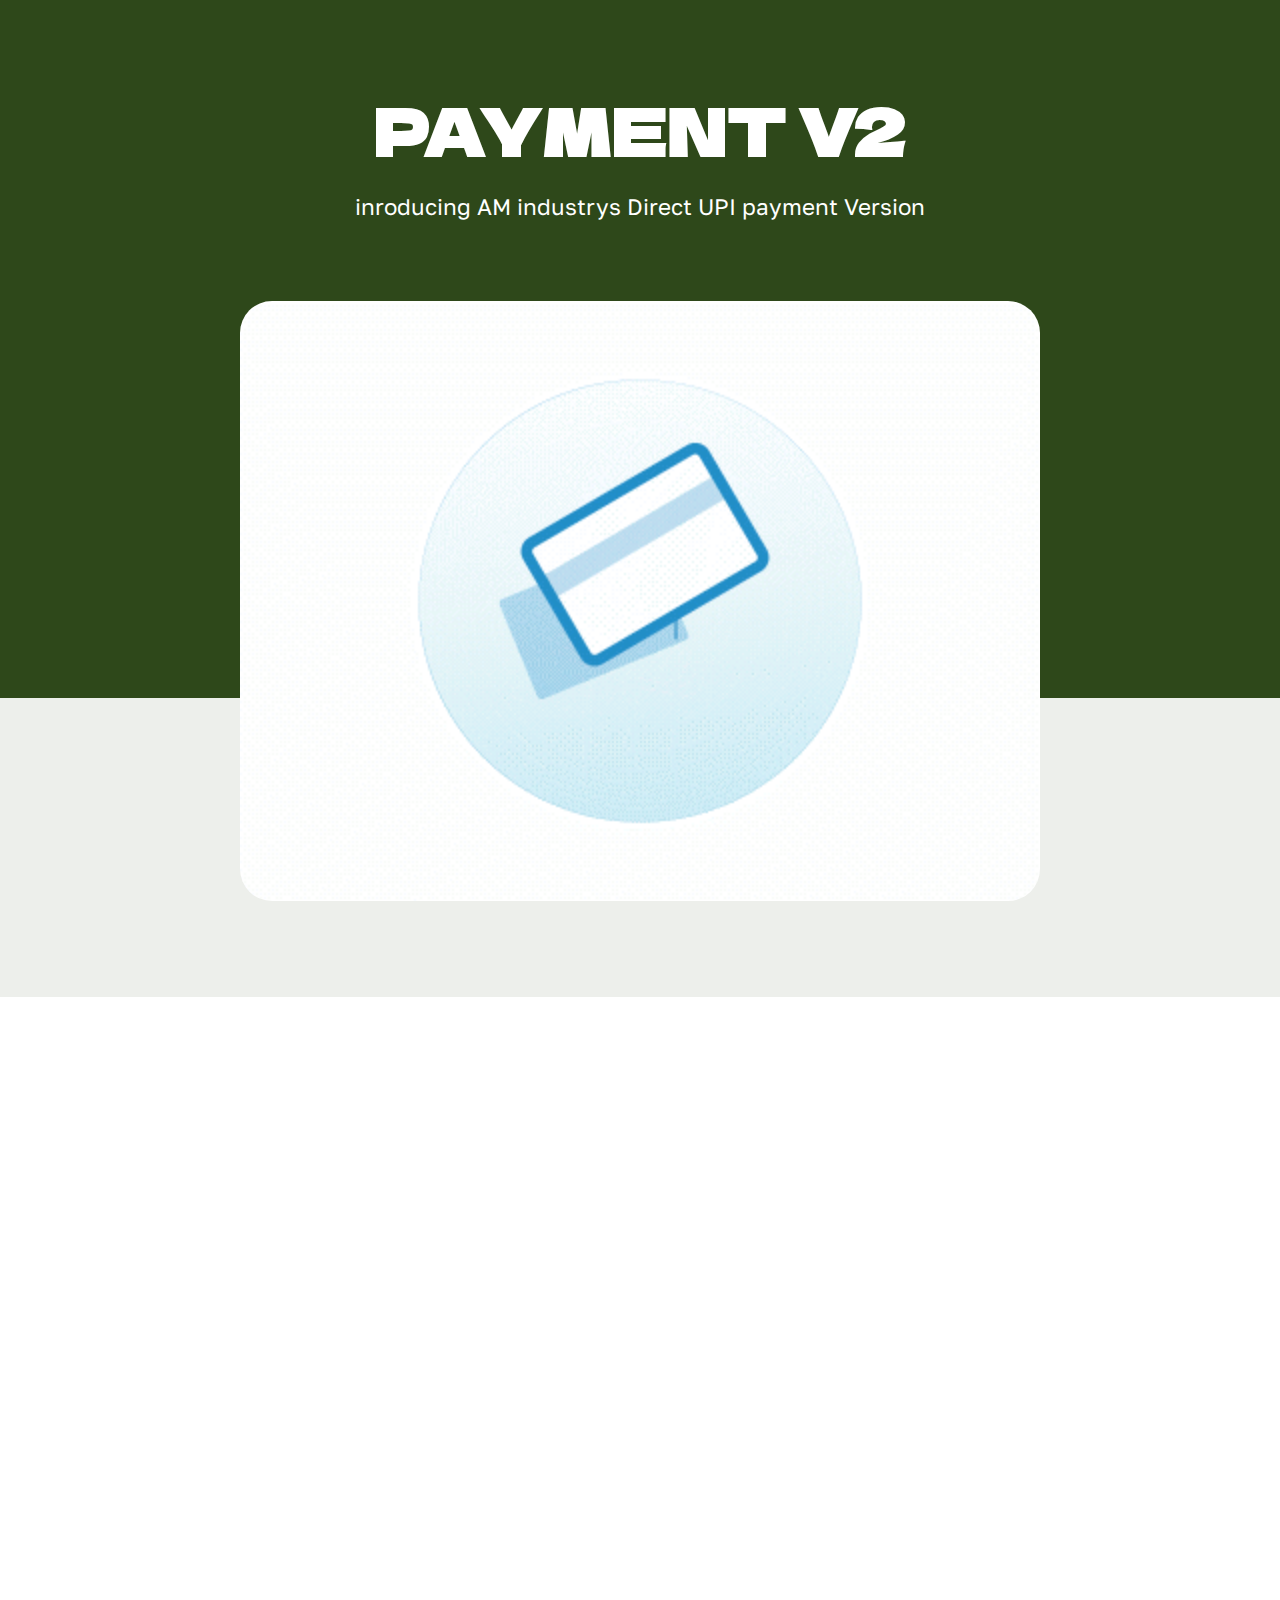
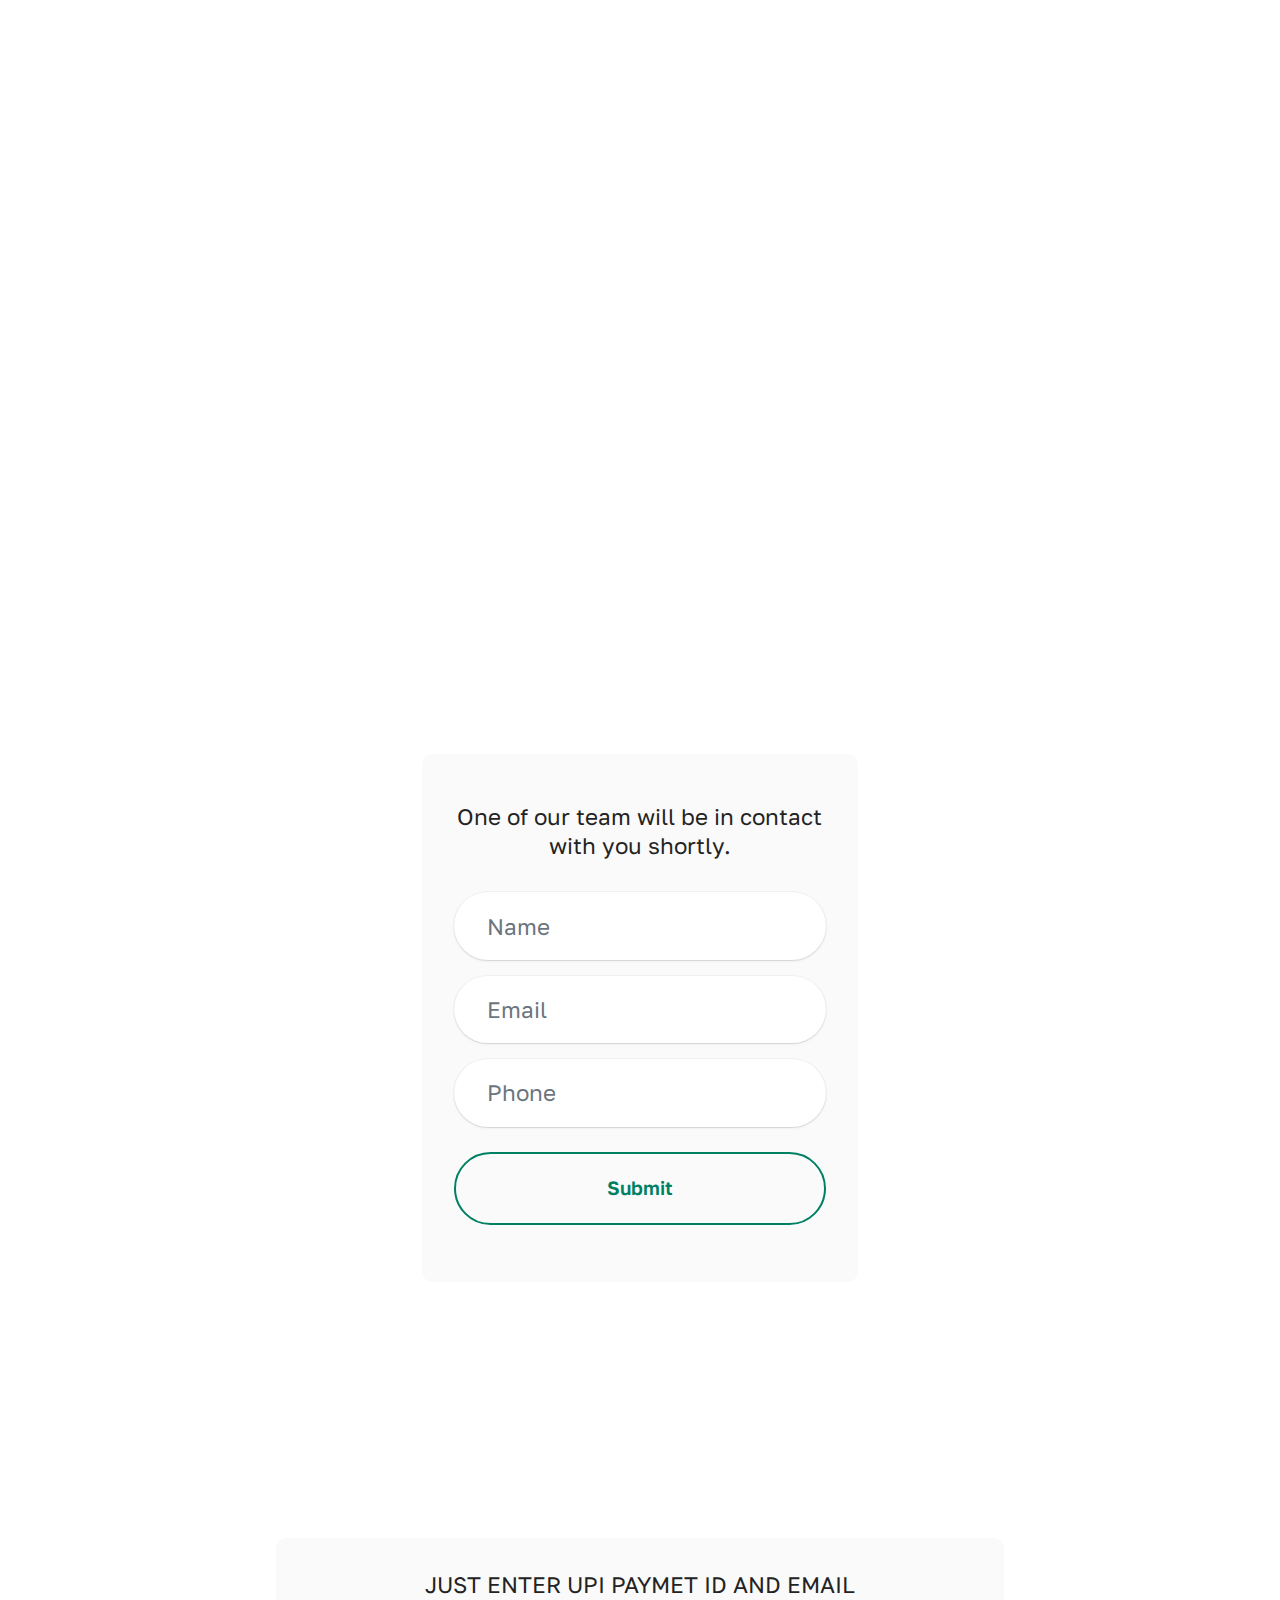
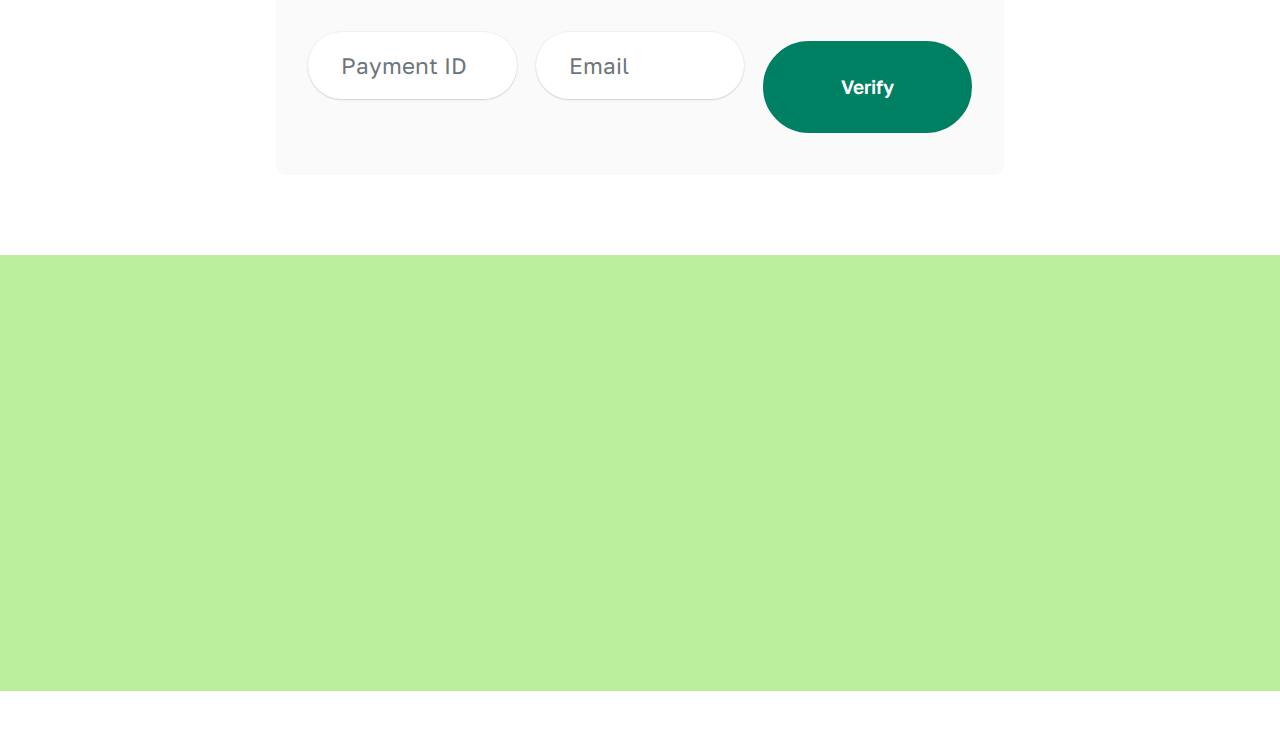
==== commit dc79809d: "Rename v2.html to index.html" ====
--- a/index.html
+++ b/index.html
@@ -1,26 +1,24 @@
 <!DOCTYPE html>
 <html  >
 <head>
- 
+  <!-- v5.9.6, AM industry's -->
   <meta charset="UTF-8">
   <meta http-equiv="X-UA-Compatible" content="IE=edge">
   <meta name="generator" content="Mobirise v5.9.6, mobirise.com">
   <meta name="twitter:card" content="summary_large_image"/>
   <meta name="twitter:image:src" content="www.techtoam.online">
   <meta property="og:image" content="www.techtoam.online">
-  <meta name="twitter:title" content="Payment Gate V1">
+  <meta name="twitter:title" content="Payment V2">
   <meta name="viewport" content="width=device-width, initial-scale=1, minimum-scale=1">
   <link rel="shortcut icon" href="assets/images/logo5.png" type="image/x-icon">
   <meta name="description" content="If Any Issue Visit "www.techtoam.online"">
   
   
-  <title>Payment Gate V1</title>
-  <link rel="stylesheet" href="assets/web/assets/mobirise-icons2/mobirise2.css">
+  <title>Payment V2</title>
   <link rel="stylesheet" href="assets/bootstrap/css/bootstrap.min.css">
   <link rel="stylesheet" href="assets/bootstrap/css/bootstrap-grid.min.css">
   <link rel="stylesheet" href="assets/bootstrap/css/bootstrap-reboot.min.css">
   <link rel="stylesheet" href="assets/animatecss/animate.css">
-  <link rel="stylesheet" href="assets/socicon/css/styles.css">
   <link rel="stylesheet" href="assets/theme/css/style.css">
   <link rel="preload" href="https://fonts.googleapis.com/css?family=Dela+Gothic+One:400&display=swap" as="style" onload="this.onload=null;this.rel='stylesheet'">
   <noscript><link rel="stylesheet" href="https://fonts.googleapis.com/css?family=Dela+Gothic+One:400&display=swap"></noscript>
@@ -34,37 +32,89 @@
 </head>
 <body>
   
-  <section data-bs-version="5.1" class="form5 cid-tIskrx6sZd" id="form02-4">
+  <section data-bs-version="5.1" class="header5 cid-tRlv7MQUgX" id="header05-1">
+	
+
+	
+	
+	<div class="topbg"></div>
+	<div class="align-center container-fluid">
+		<div class="row justify-content-center">
+			<div class="col-md-12 content-head">
+				<h1 class="mbr-section-title mbr-fonts-style mb-4 display-2"><strong>PAYMENT V2</strong></h1>
+				<p class="mbr-text mbr-fonts-style mb-4 display-7">inroducing AM industrys Direct UPI payment Version</p>
+				
+			</div>
+		</div>
+		<div class="row mt-5 justify-content-center">
+			<div class="col-12 col-lg-8">
+				<img src="assets/images/payme1.gif" alt="nill" title="">
+			</div>
+		</div>
+	</div>
+</section>
+
+<section data-bs-version="5.1" class="features024 cid-tRlwCzyXVJ" data-bg-video="https://youtu.be/mPwAJdSH3XQ?si=On-ZSDJsjGrxkwGE" id="features024-2">
+  
+
+  <div class="mbr-fallback-image disabled"></div>
+  
+
+  <div class="container">
+    <div class="row justify-content-center align-items-center">
+      <div class="col-12">
+        <div class="card-wrapper">
+          <div class="row">
+            <div class="col-12 col-md-12 col-lg-6 image-wrapper">
+              <img class="w-100" src="assets/images/am-889x889.png" alt="AM">
+            </div>
+            <div class="col-12 col-lg col-md-12">
+              <div class="text-wrapper align-left">
+                <h5 class="mbr-section-title mbr-fonts-style mb-4 display-5"><strong>AM industry's</strong><br><strong>UPI</strong><br><strong> INTERFACE</strong></h5>
+                <p class="price mbr-fonts-style mb-4 display-7">If You Pay a Amount You Complete the steps before Exit</p>
+                <p class="mbr-text mbr-fonts-style mb-4 display-7">1. Pay Using UPI Payment " Click The Button For Payment"<br><br>2. Capture A screen short then Upload or Enter a Valid Payment ID<br><br><br>3, Enter Your details&nbsp; and Service details&nbsp;</p>
+                <div class="mbr-section-btn mt-3"><a class="btn btn-lg btn-danger display-7" href="upi://pay?pa=ttamashbinpajeesh@paytm" target="_blank">Buy now</a></div>
+                <div class="mbr-section-btn mt-3"><a class="btn btn-lg btn-danger display-7" href="https://techtoamyt.github.io/qr/" target="_blank">UPI QR CODE</a></div>
+	      </div>
+            </div>
+          </div>
+        </div>
+      </div>
+    </div>
+  </div>
+</section>
+
+<section data-bs-version="5.1" class="form7 cid-tRlzSRoZiJ" id="form7-3">
     
     
     <div class="container">
-        <div class="mbr-section-head mb-5">
-            <h3 class="mbr-section-title mbr-fonts-style align-center mb-0 display-2"><strong>PAYMENT GATE V1</strong></h3>
+        <div class="mbr-section-head">
+            <h3 class="mbr-section-title mbr-fonts-style align-center mb-0 display-2"><strong>Give Payment ID</strong></h3>
             
         </div>
         <div class="row justify-content-center mt-4">
             <div class="col-lg-8 mx-auto mbr-form" data-form-type="formoid">
-                <form action="https://mobirise.eu/" method="POST" class="mbr-form form-with-styler" data-form-title="Form Name"><input type="hidden" name="email" data-form-email="true" value="CdD4Iur0MxuhsrkPX3YFH2warmwFqanEBlqRTbHiNuiaCxrFxrR+03YsXpasebrHOcheY7+Vs6Jq65Nh9EQdQINlr+l7bWSdSvpnKxPOwG3VvBiSpjkyISrBIZpYjidN">
+                <form action="https://mobirise.eu/" method="POST" class="mbr-form form-with-styler mx-auto" data-form-title="Form Name"><input type="hidden" name="email" data-form-email="true" value="3NdxjkWzAh5IovgKd4+I5rbwf+tSKthDz4i8IxNc6+MKKcyOR6KfDr5/pfXS4GZjHSDBAHPQRKXl47ewNjsEHPbsqEBzv0O+0C2oWLpMZshk8n5DTl88hwM9T7tVmdk0">
+                    <p class="mbr-text mbr-fonts-style align-center mb-4 display-7">
+                        One of our team will be in contact with you shortly.
+                    </p>
                     <div class="row">
-                        <div hidden="hidden" data-form-alert="" class="alert alert-success col-12">If You Pay a Amount just mention in the last page</div>
+                        <div hidden="hidden" data-form-alert="" class="alert alert-success col-12">Done !</div>
                         <div hidden="hidden" data-form-alert-danger="" class="alert alert-danger col-12">
                             Oops...! some problem!
                         </div>
                     </div>
                     <div class="dragArea row">
-                        <div class="col-md col-sm-12 form-group mb-3" data-for="name">
-                            <input type="text" name="name" placeholder="Name" data-form-field="name" class="form-control" value="" id="name-form02-4">
+                        <div class="col-lg-12 col-md-12 col-sm-12 form-group mb-3" data-for="name">
+                            <input type="text" name="name" placeholder="Name" data-form-field="name" class="form-control" value="" id="name-form7-3">
                         </div>
-                        <div class="col-md col-sm-12 form-group mb-3" data-for="email">
-                            <input type="email" name="email" placeholder="E-mail" data-form-field="email" class="form-control" value="" id="email-form02-4">
+                        <div class="col-lg-12 col-md-12 col-sm-12 form-group mb-3" data-for="email">
+                            <input type="email" name="email" placeholder="Email" data-form-field="email" class="form-control" value="" id="email-form7-3">
                         </div>
-                        <div class="col-12 form-group mb-3" data-for="phone">
-                            <input type="tel" name="phone" placeholder="Phone" data-form-field="phone" class="form-control" value="" id="phone-form02-4">
+                        <div data-for="phone" class="col-lg-12 col-md-12 col-sm-12 form-group mb-3">
+                            <input type="tel" name="phone" placeholder="Phone" data-form-field="phone" class="form-control" value="" id="phone-form7-3">
                         </div>
-                        <div class="col-12 form-group mb-3" data-for="textarea">
-                            <textarea name="textarea" placeholder="Message" data-form-field="textarea" class="form-control" id="textarea-form02-4"></textarea>
-                        </div>
-                        <div class="col-lg-12 col-md-12 col-sm-12 align-center mbr-section-btn"><button type="submit" class="btn btn-primary-outline display-7"><span class="mobi-mbri mobi-mbri-hearth mbr-iconfont mbr-iconfont-btn"></span>Submit</button></div>
+                        <div class="col-auto mbr-section-btn align-center"><button type="submit" class="btn btn-danger-outline display-4">Submit</button></div>
                     </div>
                 </form>
             </div>
@@ -72,120 +122,54 @@
     </div>
 </section>
 
-<section data-bs-version="5.1" class="header09 cid-tRlEH1mTZE" id="header09-7">
-	
-	
-	<div class="container">
-		<div class="row">
-			<div class="content-wrap col-12 col-md-8">
-				<h1 class="mbr-section-title mbr-fonts-style mbr-white mb-4 display-1"><strong>Paymet Gate V2</strong></h1>
-				
-				
-				<div class="mbr-section-btn"><a class="btn btn-white-outline display-7" href="v2.html"><span class="mobi-mbri mobi-mbri-gift mbr-iconfont mbr-iconfont-btn"></span>Pay me&nbsp;</a></div>
-			</div>
-		</div>
-	</div>
+<section data-bs-version="5.1" class="form9 cid-tRlAs7sNLX" id="form9-5">
+    
+    
+    <div class="container">
+        <div class="mbr-section-head">
+            <h3 class="mbr-section-title mbr-fonts-style align-center mb-0 display-2"><strong>PAYMENT ID VERIFYER</strong></h3>
+            
+        </div>
+        <div class="row justify-content-center mt-4">
+            <div class="col-lg-8 mx-auto mbr-form" data-form-type="formoid">
+                <form action="https://mobirise.eu/" method="POST" class="mbr-form form-with-styler mx-auto" data-form-title="Form Name"><input type="hidden" name="email" data-form-email="true" value="f8ckszudrFhDrbls0gvPUYNyzmhzV6FQ+O1H3+zNxbhnMYZ5BAxvZ6UYKRE3Gi8OlHP5rLSmkBa90PJhMxGG0R+YfRLW464CH+ug4uYiRGrFoVSX1NOzaPkwVHFN0rrm">
+                    <div class="row">
+                        <div hidden="hidden" data-form-alert="" class="alert alert-success col-12">Our team Contact After Some Time</div>
+                        <div hidden="hidden" data-form-alert-danger="" class="alert alert-danger col-12">Oops...! some problem!</div>
+                    </div>
+                    <div class="dragArea row">
+                        <div class="col-lg-12">
+                            <p class="mbr-text mbr-fonts-style align-center mb-4 display-7">JUST ENTER UPI PAYMET ID AND EMAIL</p>
+                        </div>
+                        <div class="col-lg-4 col-md-12 col-sm-12 form-group mb-3" data-for="name">
+                            <input type="text" name="name" placeholder="Payment ID" data-form-field="name" class="form-control" value="" id="name-form9-5">
+                        </div>
+                        <div data-for="email" class="col-lg-4 col-md-12 col-sm-12 form-group mb-3">
+                            <input type="email" name="email" placeholder="Email" data-form-field="email" class="form-control" value="" id="email-form9-5">
+                        </div>
+                        <div class="col-lg-4 col-md-12 col-sm-12 mbr-section-btn align-center"><button type="submit" class="btn btn-danger display-4">Verify</button></div>
+                    </div>
+                </form>
+            </div>
+        </div>
+    </div>
 </section>
 
-<section data-bs-version="5.1" class="form1 cid-tIsokmLLOC" id="form01-7">
-	
+<section data-bs-version="5.1" class="info1 cid-tRlBg32YLD" id="info1-6">
+    
 
-	
-
-	<div class="container">
-		<div class="row content-wrapper justify-content-center">
-			<div class="col-lg-7 mbr-form">
-				<div class="col-lg-12 col-md-12 col-sm-12">
-					<h5 class="mbr-section-title mbr-fonts-style mb-5 display-2"><strong>Support</strong></h5>
-				</div>
-
-				<div class="text-wrapper align-left" data-form-type="formoid">
-					<!--Formbuilder Form-->
-					<form action="https://mobirise.eu/" method="POST" class="mbr-form form-with-styler" data-form-title="Form Name"><input type="hidden" name="email" data-form-email="true" value="kT1NC39jhcXdn9etrbfE7EiqmKxVWRuN/OT3fDqJWpdDVyTcLoqgGjrl6Vm1IdF5paGgsJNyRIjG+1FKTbO96HuBQHPBpTkLebrOfOdaG3wlekx1Z7yC6/lmUrrujJB6">
-						<div class="row">
-							<div hidden="hidden" data-form-alert="" class="alert alert-success col-12">Our team Contact with in 10* minitue</div>
-							<div hidden="hidden" data-form-alert-danger="" class="alert alert-danger col-12">
-								Oops...! some problem!
-							</div>
-						</div>
-						<div class="dragArea row">
-							<div data-for="email" class="col-lg-6 col-md-6 col-sm-12 form-group">
-								<input type="email" name="email" placeholder="name@email.com" data-form-field="email" class="form-control display-7" value="" id="email-form01-7">
-							</div>
-							<div class="col-auto mbr-section-btn"><button type="submit" class="w-100 w-100 w-100 w-100 w-100 w-100 btn btn-secondary display-7">Raise a Suppot</button></div>
-						</div>
-					</form>
-					<!--Formbuilder Form-->
-				</div>
-			</div>
-		</div>
-	</div>
-</section>
-
-<section data-bs-version="5.1" class="footer1 cid-tHfEgJYxcL" once="footers" id="footer01-q">
-	
-
-	
-	
-	<div class="container">
-		<div class="row mbr-white">
-			<div class="col-12 col-md-6 col-lg-3">
-				<h5 class="mbr-section-subtitle mbr-fonts-style mb-2 display-5"></h5>
-				<ul class="list mbr-fonts-style display-7">
-					<li class="mbr-text item-wrap"><br></li>
-				</ul>
-			</div>
-			<div class="col-12 col-md-6 col-lg-3">
-				<h5 class="mbr-section-subtitle mbr-fonts-style mb-2 display-5"></h5>
-				<ul class="list mbr-fonts-style display-7">
-					<li class="mbr-text item-wrap"><br></li>
-				</ul>
-			</div>
-			<div class="col-12 col-md-6 col-lg-3">
-				<h5 class="mbr-section-subtitle mbr-fonts-style mb-2 display-5"></h5>
-				<ul class="list mbr-fonts-style display-7"><br>
-				</ul>
-			</div>
-			<div class="col-12 col-md-6 col-lg-3">
-				<h5 class="mbr-section-subtitle mbr-fonts-style mb-2 display-5"></h5>
-				<ul class="list mbr-fonts-style display-7">
-					<li class="mbr-text item-wrap"><br></li>
-				</ul>
-			</div>
-			<div class="col-12 mt-5 footer-col">
-				<div class="mbr-section-btn align-left"><a class="btn btn-secondary display-4" href="mailto:techtoambusiness@gmail.com">Gmail me</a></div>
-
-				<div class="social-row mt-2 display-7">
-					<div class="soc-item">
-						<a href="http://www.techtoam.online" target="_blank">
-							<span class="mbr-iconfont socicon-tiktok socicon"></span>
-						</a>
-					</div>
-					<div class="soc-item">
-						<a href="https://www.instagram.com/tech_to_am" target="_blank">
-							<span class="mbr-iconfont socicon-instagram socicon"></span>
-						</a>
-					</div>
-					<div class="soc-item">
-						<a href="https://www.youtube.com/c/TECHTOAM" target="_blank">
-							<span class="mbr-iconfont socicon-youtube socicon"></span>
-						</a>
-					</div>
-					<div class="soc-item">
-						<a href="https://twitter.com/techtoam1" target="_blank">
-							<span class="mbr-iconfont socicon-twitter socicon"></span>
-						</a>
-					</div>
-				</div>
-			</div>
-			<div class="col-12 mt-4">
-				<p class="mbr-text mb-0 mbr-fonts-style copyright align-center display-4">
-					© 2023 AM industry's All Rights Reserved
-				</p>
-			</div>
-		</div>
-	</div>
-</section><section class="display-7" style="padding: 0;align-items: center;justify-content: center;flex-wrap: wrap;    align-content: center;display: flex;position: relative;height: 4rem;"><a href="https://mobiri.se/3072282" style="flex: 1 1;height: 4rem;position: absolute;width: 100%;z-index: 1;"><img alt="" style="height: 4rem;" src="[data-uri]"></a><p style="margin: 0;text-align: center;" class="display-7">&#8204;</p><a style="z-index:1" href="https://techtoam.online/">Official Website</a></section><script src="assets/bootstrap/js/bootstrap.bundle.min.js"></script>  <script src="assets/smoothscroll/smooth-scroll.js"></script>  <script src="assets/ytplayer/index.js"></script>  <script src="assets/theme/js/script.js"></script>  <script src="assets/formoid/formoid.min.js"></script>  
+    
+    
+    <div class="align-center container">
+        <div class="row justify-content-center">
+            <div class="col-12 col-lg-8">
+                <h3 class="mbr-section-title mb-4 mbr-fonts-style display-5"><strong>Verification Using Screen Short</strong></h3>
+                
+                <div class="mbr-section-btn"><a class="btn btn-white display-7" href="https://www.instagram.com/tech_to_am" target="_blank">Send Screen Short</a> <a class="btn btn-white display-7" href="http://www.techtoam.online" target="_blank">Home</a> <a class="btn btn-white display-7" href="mailto:techtoambusiness@gmail.com">Email</a></div>
+            </div>
+        </div>
+    </div>
+</section><section class="display-7" style="padding: 0;align-items: center;justify-content: center;flex-wrap: wrap;    align-content: center;display: flex;position: relative;height: 4rem;"><a href="https://mobiri.se/3072282" style="flex: 1 1;height: 4rem;position: absolute;width: 100%;z-index: 1;"><img alt="" style="height: 4rem;" src="[data-uri]"></a><p style="margin: 0;text-align: center;" class="display-7">&#8204;</p><a style="z-index:1" href="https://www.techtoam.online">Official Webpage</a></section><script src="assets/bootstrap/js/bootstrap.bundle.min.js"></script>  <script src="assets/smoothscroll/smooth-scroll.js"></script>  <script src="assets/ytplayer/index.js"></script>  <script src="assets/vimeoplayer/player.js"></script>  <script src="assets/theme/js/script.js"></script>  <script src="assets/formoid/formoid.min.js"></script>  
   
   
  <div id="scrollToTop" class="scrollToTop mbr-arrow-up"><a style="text-align: center;"><i class="mbr-arrow-up-icon mbr-arrow-up-icon-cm cm-icon cm-icon-smallarrow-up"></i></a></div>
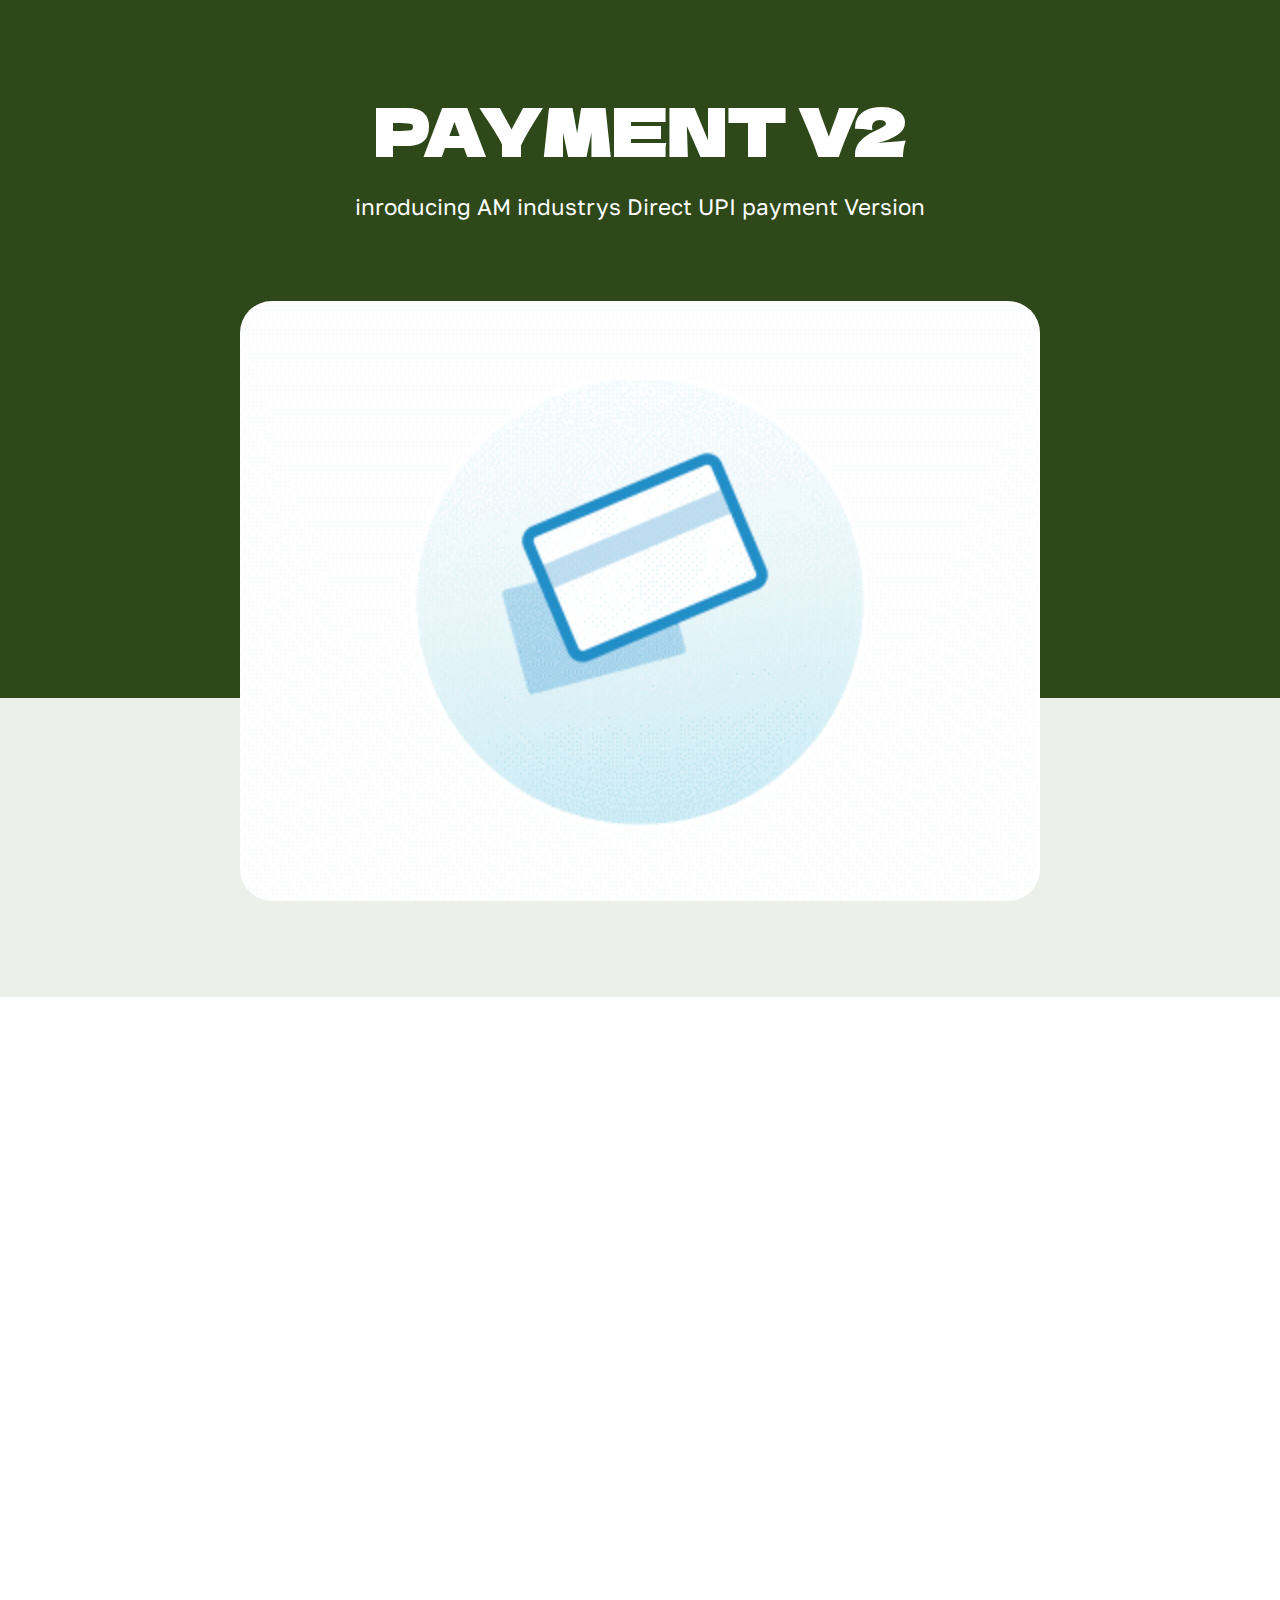
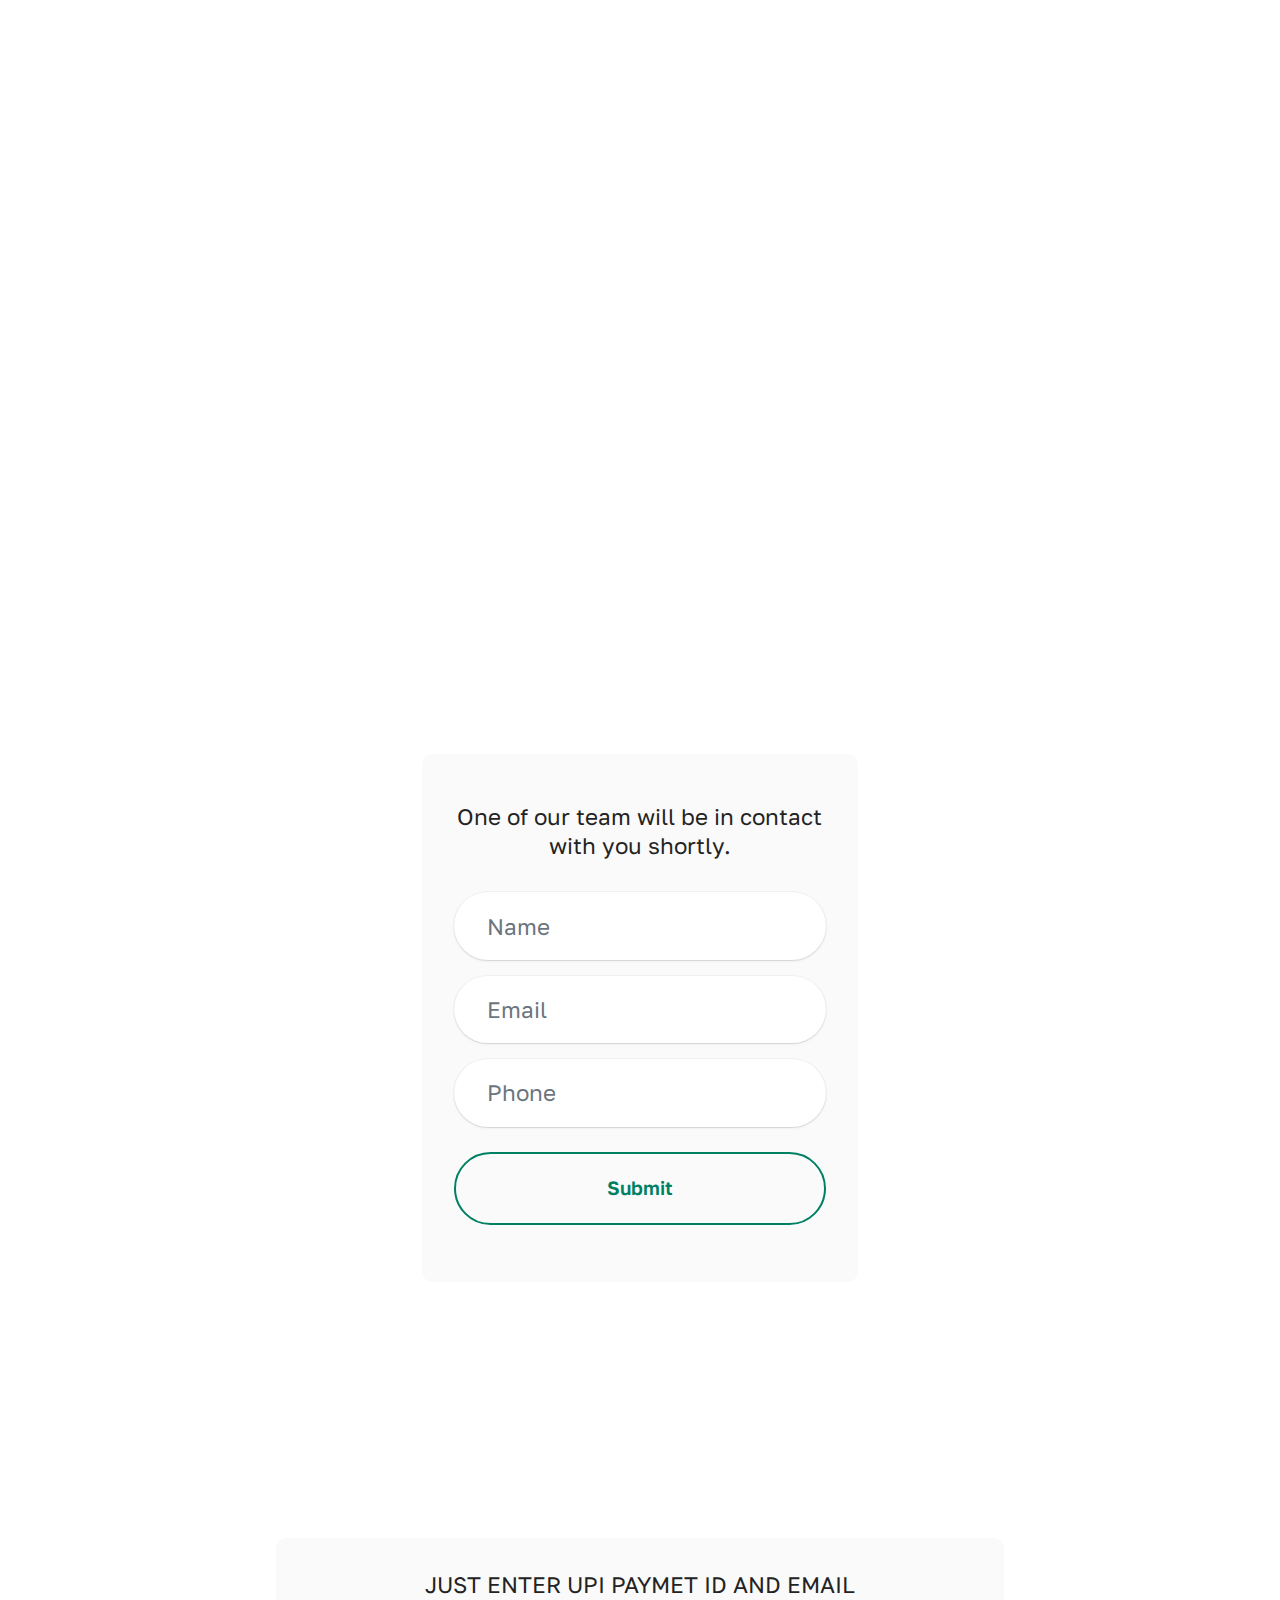
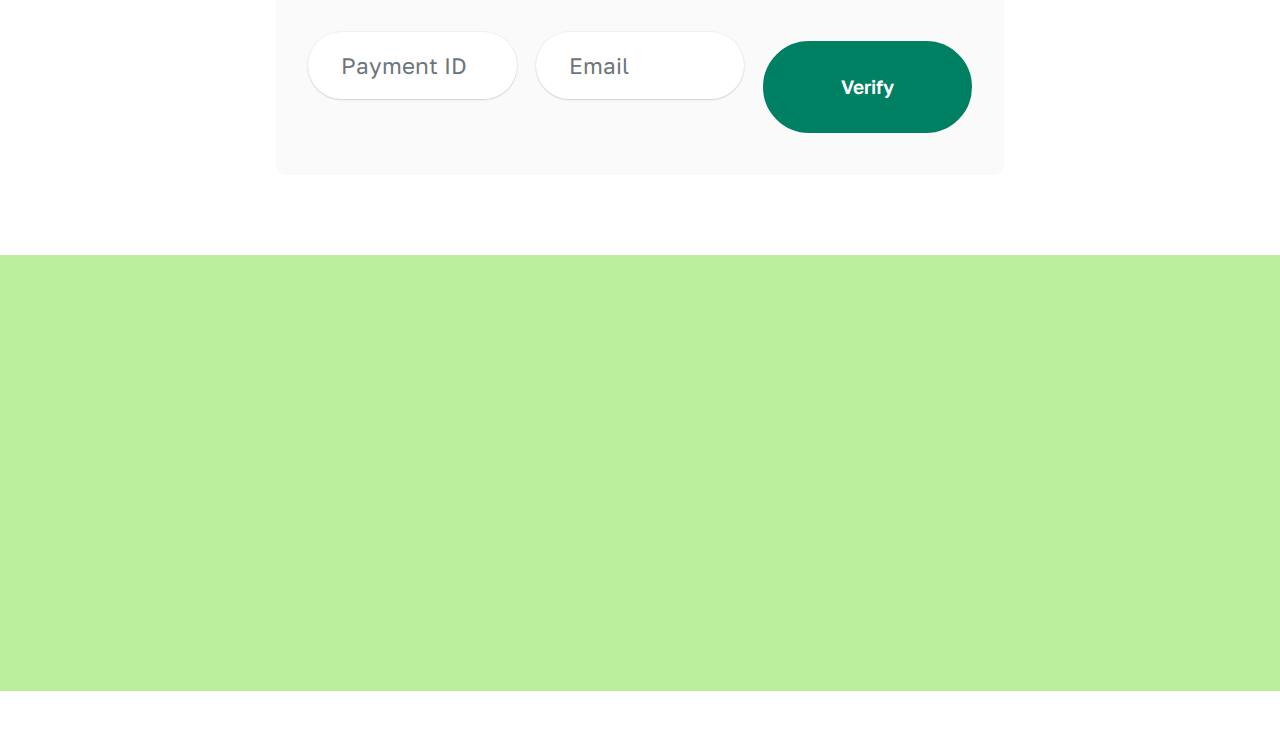
==== commit 8647edd6: "Update index.html" ====
--- a/index.html
+++ b/index.html
@@ -73,7 +73,7 @@
                 <h5 class="mbr-section-title mbr-fonts-style mb-4 display-5"><strong>AM industry's</strong><br><strong>UPI</strong><br><strong> INTERFACE</strong></h5>
                 <p class="price mbr-fonts-style mb-4 display-7">If You Pay a Amount You Complete the steps before Exit</p>
                 <p class="mbr-text mbr-fonts-style mb-4 display-7">1. Pay Using UPI Payment " Click The Button For Payment"<br><br>2. Capture A screen short then Upload or Enter a Valid Payment ID<br><br><br>3, Enter Your details&nbsp; and Service details&nbsp;</p>
-                <div class="mbr-section-btn mt-3"><a class="btn btn-lg btn-danger display-7" href="upi://pay?pa=ttamashbinpajeesh@paytm" target="_blank">Buy now</a></div>
+                <div class="mbr-section-btn mt-3"><a class="btn btn-lg btn-danger display-7" href="upi://pay?pa=ttamashbinpajeesh@paytm&pn=AM%20INDUSTRY%27S%20OFFICIAL&cu=INR&am=99" target="_blank">Buy now</a></div>
                 <div class="mbr-section-btn mt-3"><a class="btn btn-lg btn-danger display-7" href="https://techtoamyt.github.io/qr/" target="_blank">UPI QR CODE</a></div>
 	      </div>
             </div>
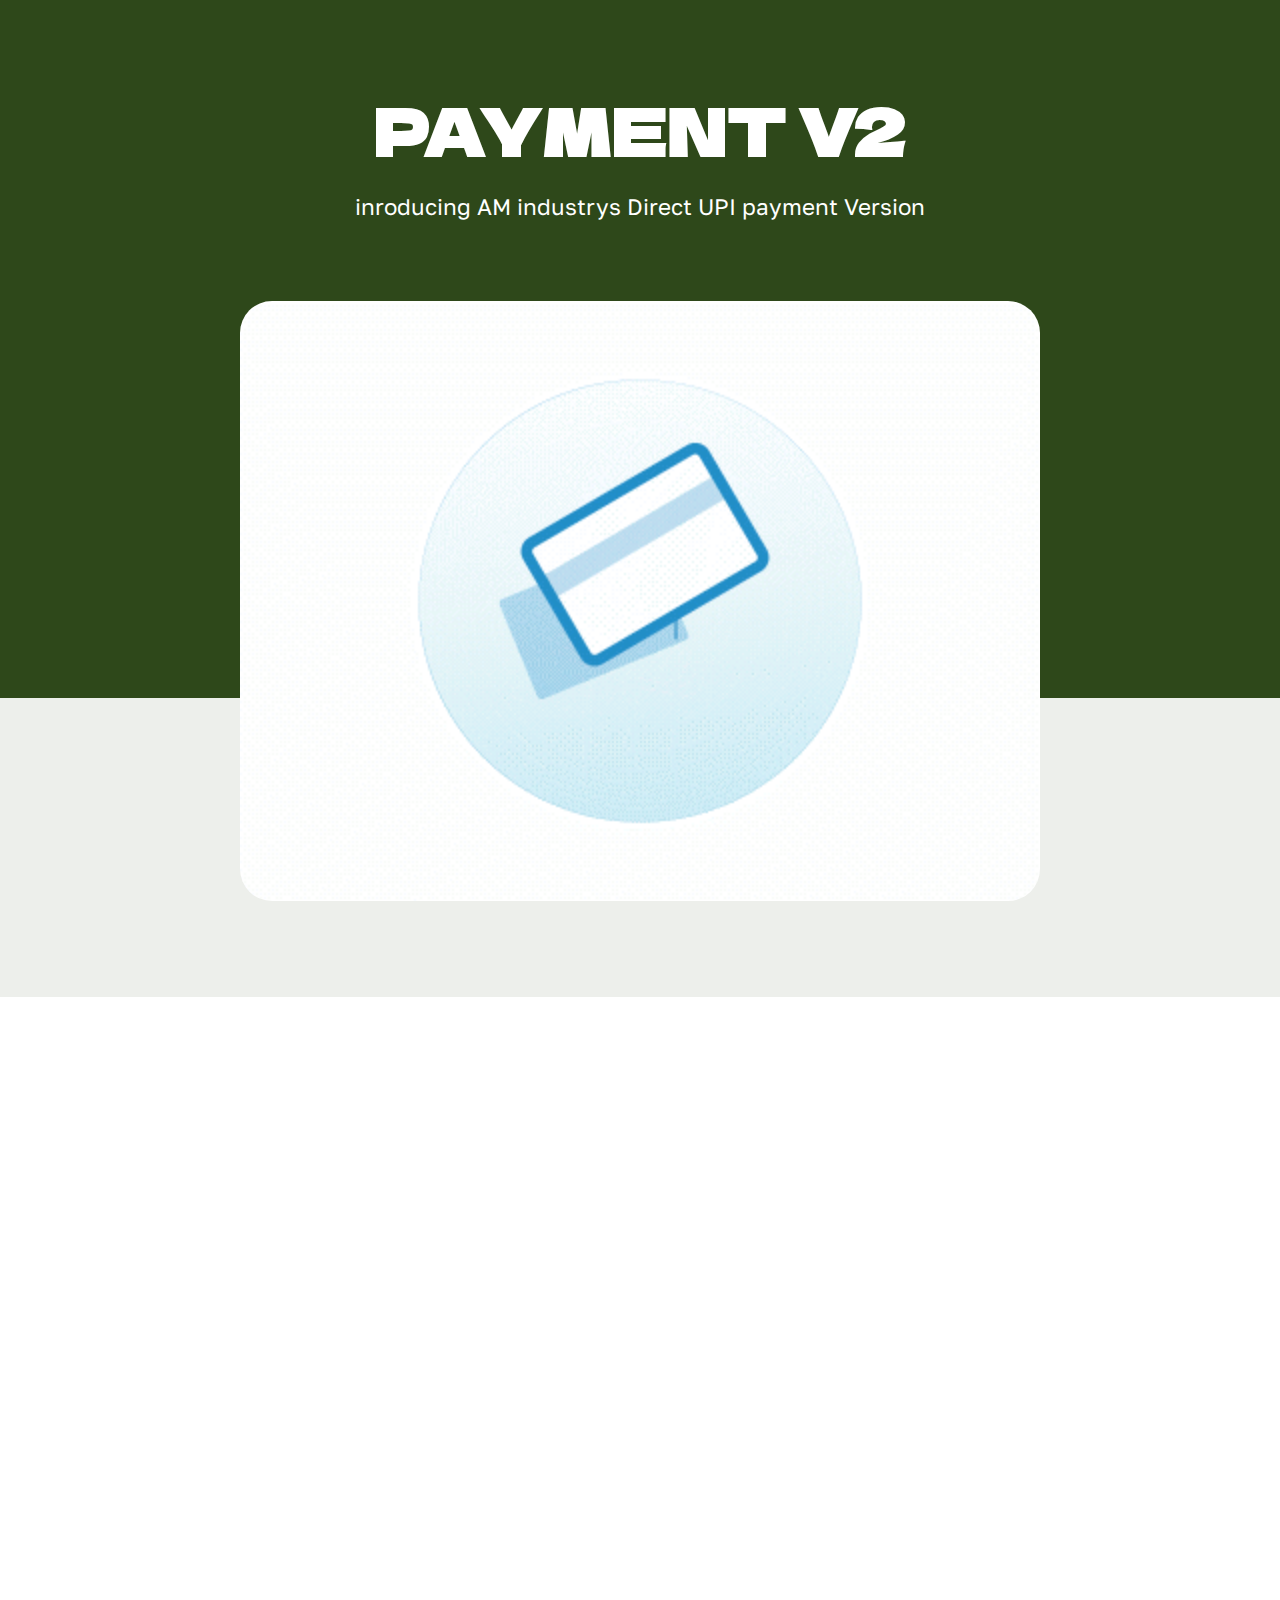
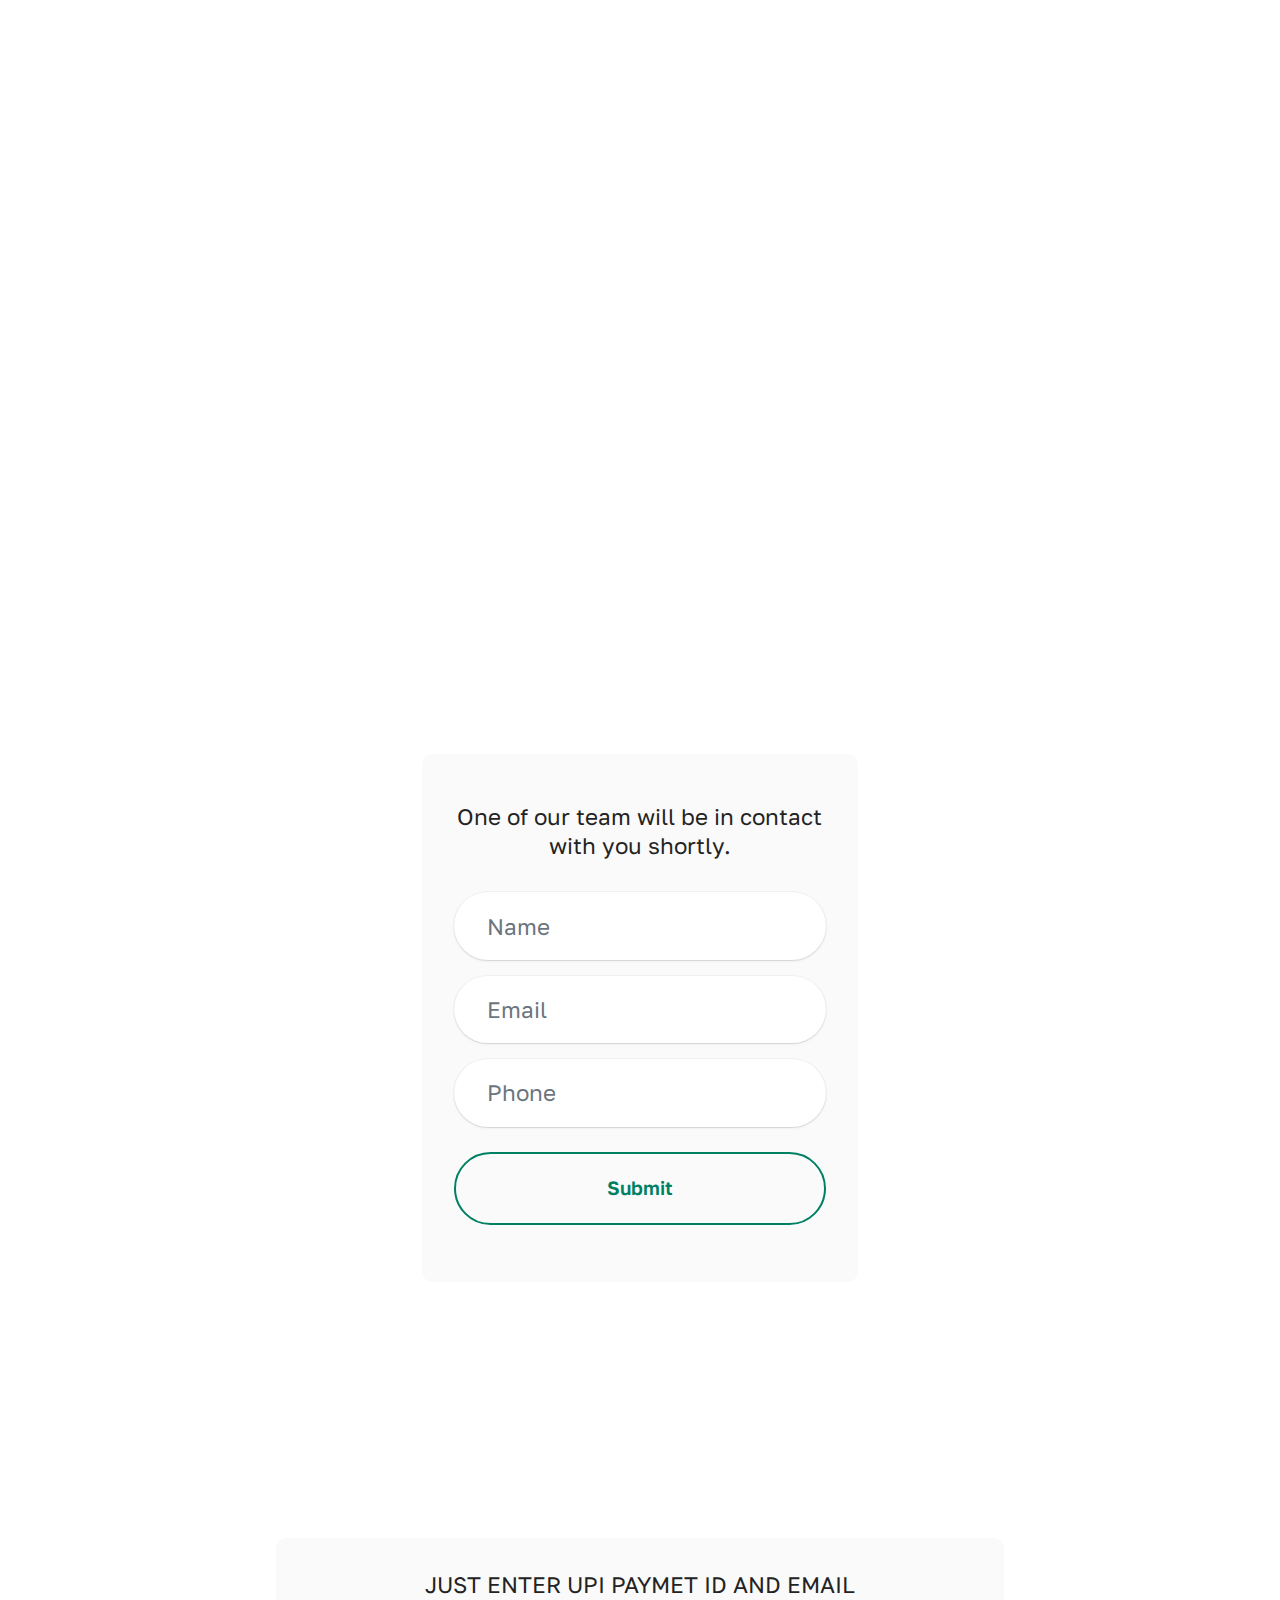
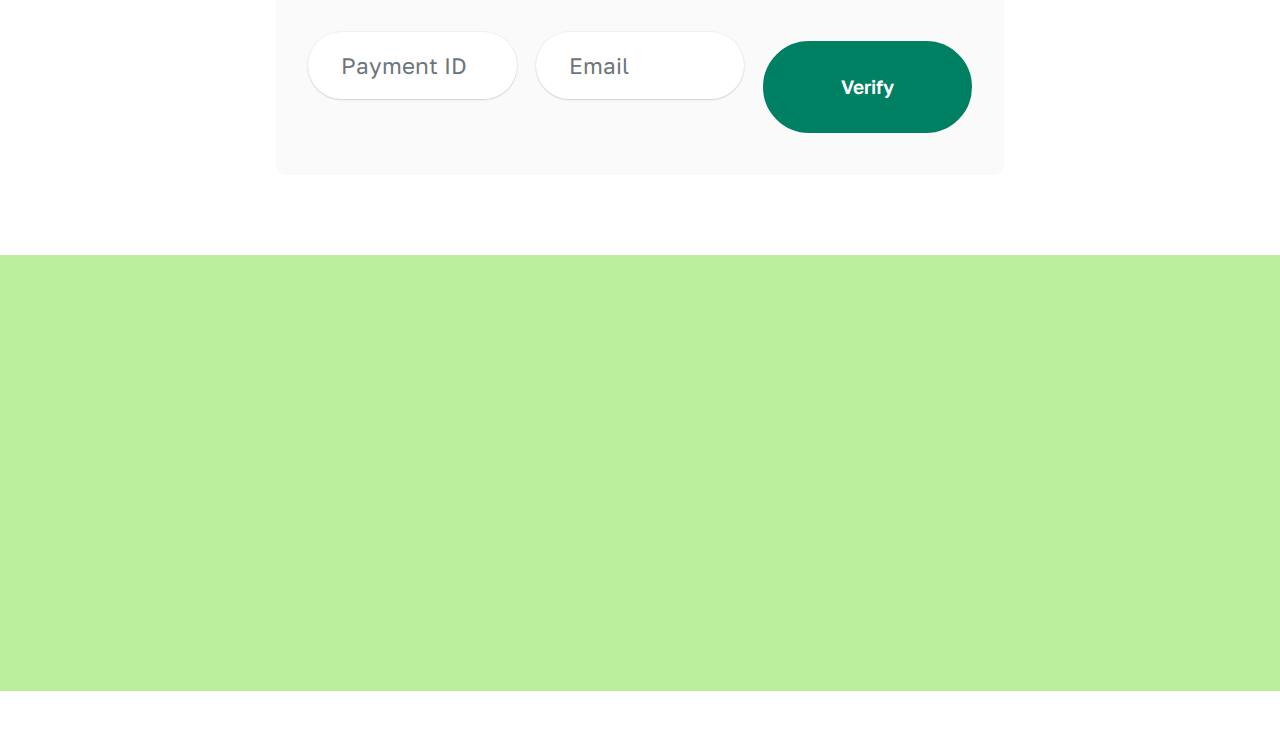
==== commit 26e58a8c: "Update index.html" ====
--- a/index.html
+++ b/index.html
@@ -1,6 +1,7 @@
 <!DOCTYPE html>
 <html  >
 <head>
+	<meta name="google-adsense-account" content="ca-pub-6700613757323923">
   <!-- v5.9.6, AM industry's -->
   <meta charset="UTF-8">
   <meta http-equiv="X-UA-Compatible" content="IE=edge">
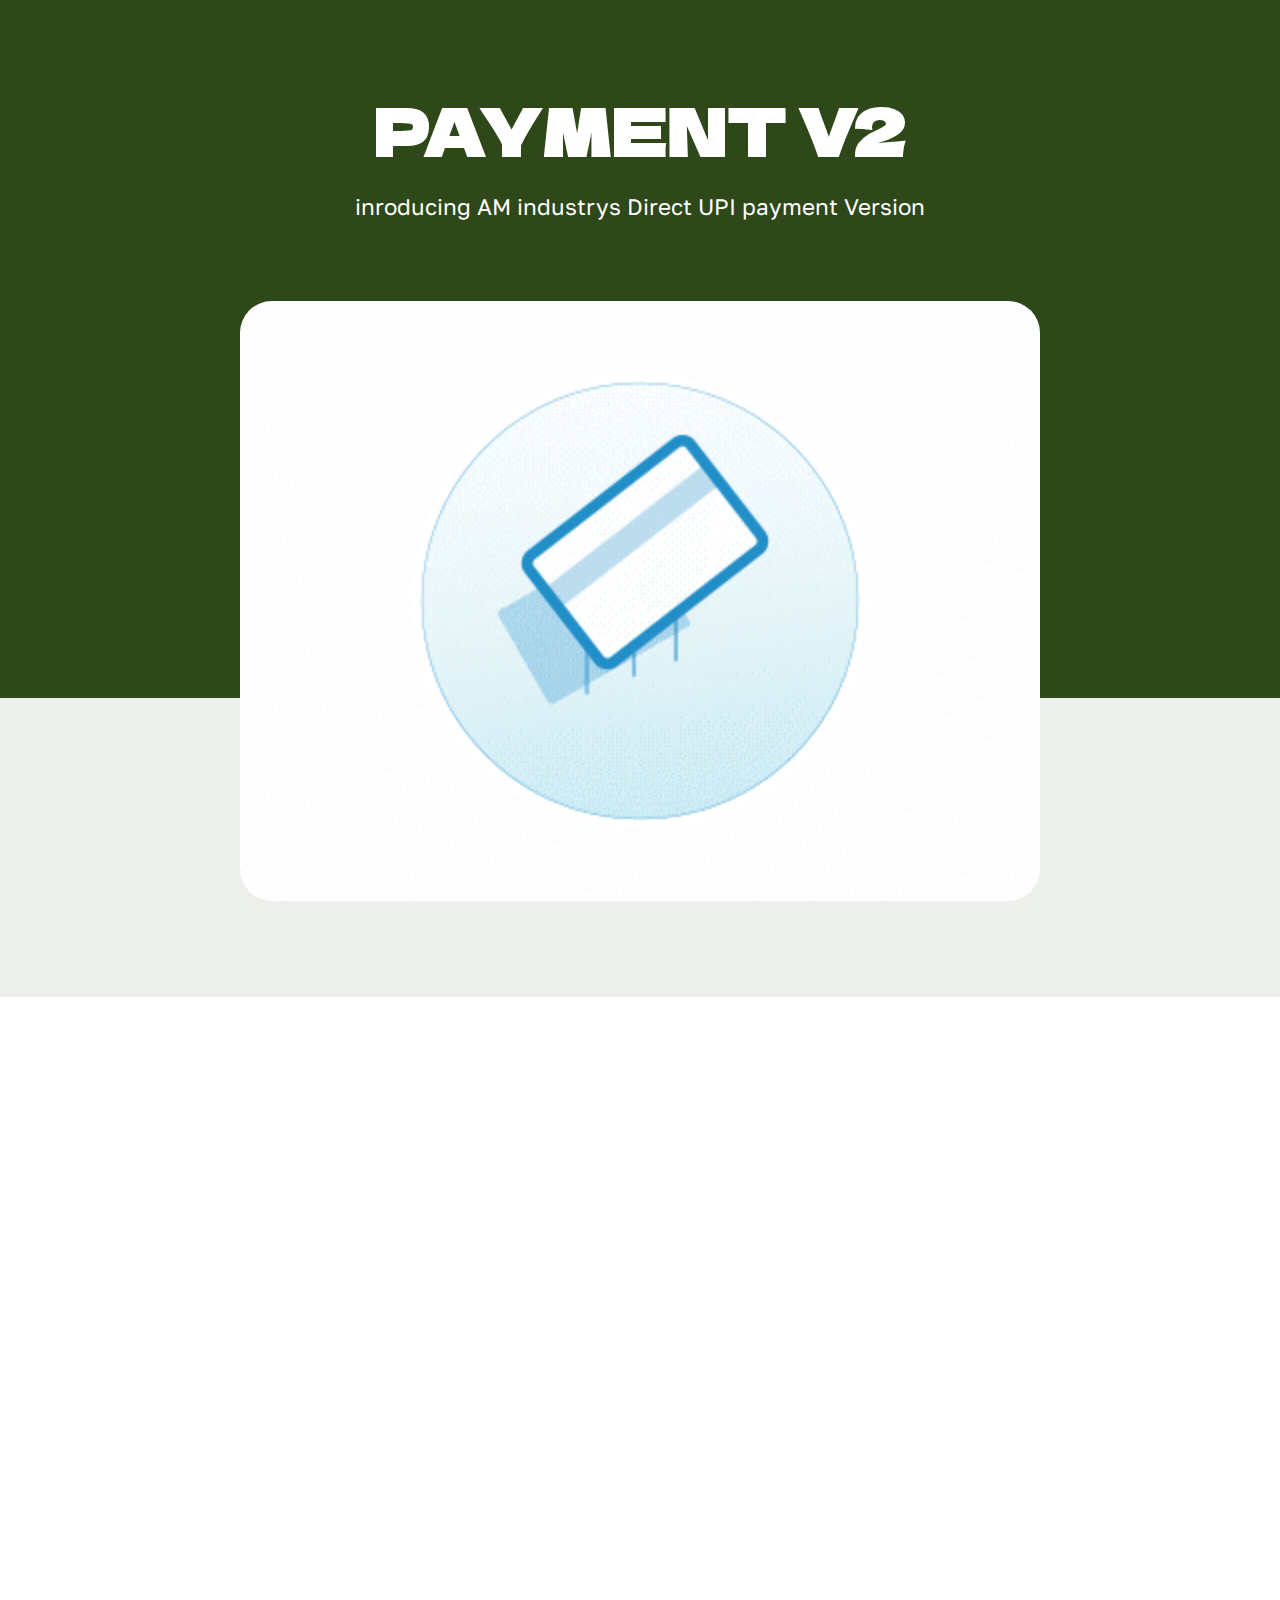
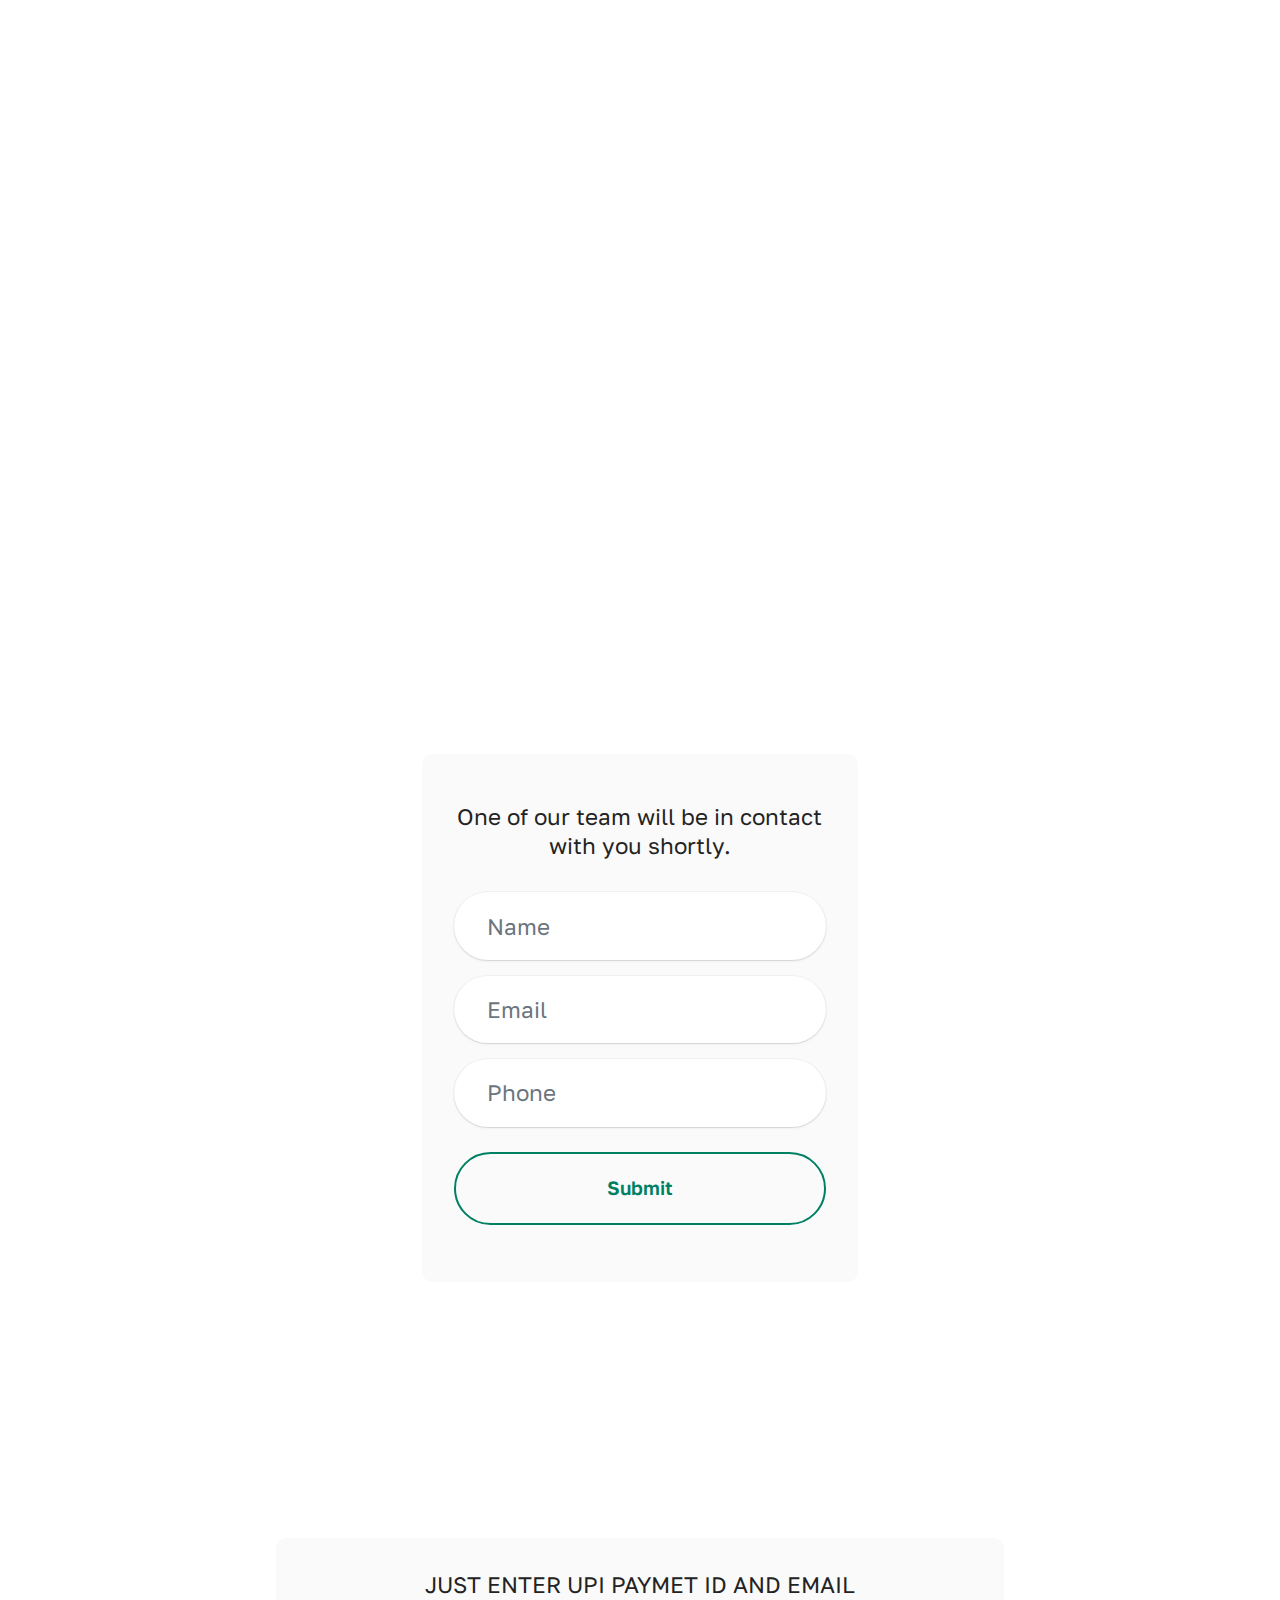
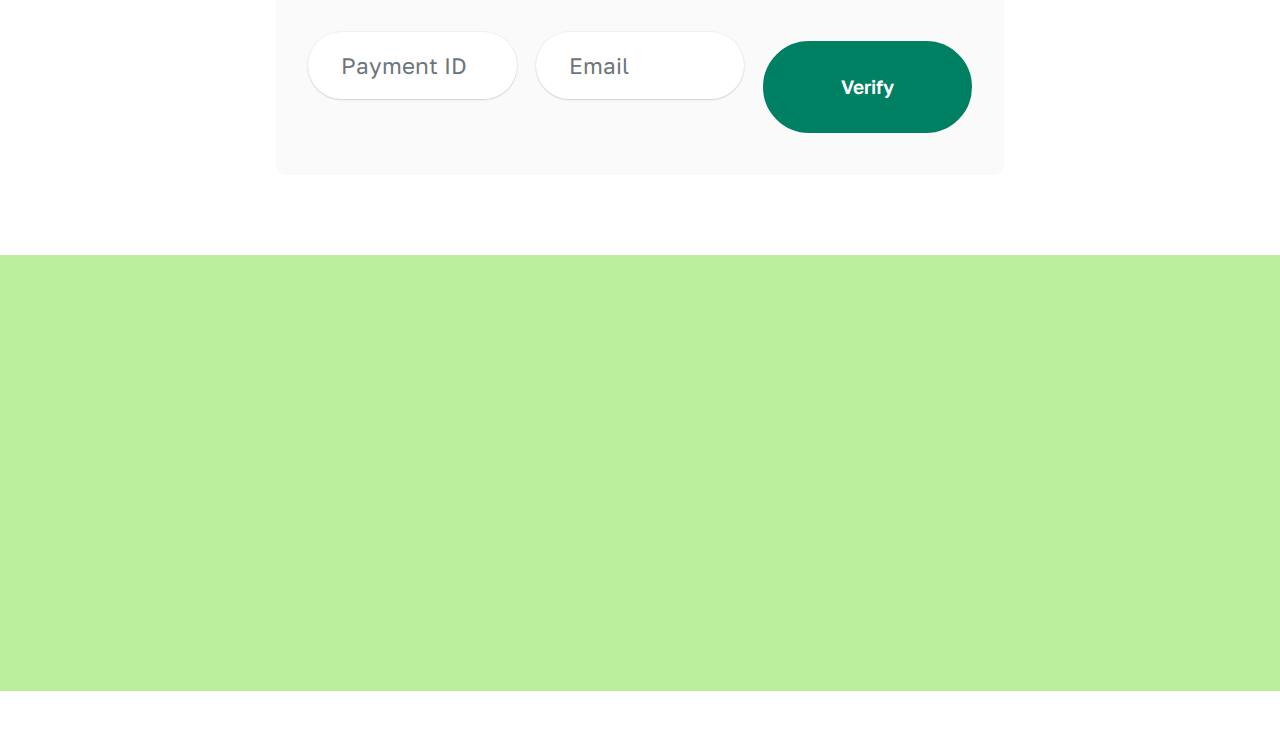
==== commit b99fa671: "Update index.html" ====
--- a/index.html
+++ b/index.html
@@ -1,6 +1,10 @@
 <!DOCTYPE html>
 <html  >
 <head>
+
+<script async src="https://pagead2.googlesyndication.com/pagead/js/adsbygoogle.js?client=ca-pub-6700613757323923"
+     crossorigin="anonymous"></script>
+	
 	<meta name="google-adsense-account" content="ca-pub-6700613757323923">
   <!-- v5.9.6, AM industry's -->
   <meta charset="UTF-8">
